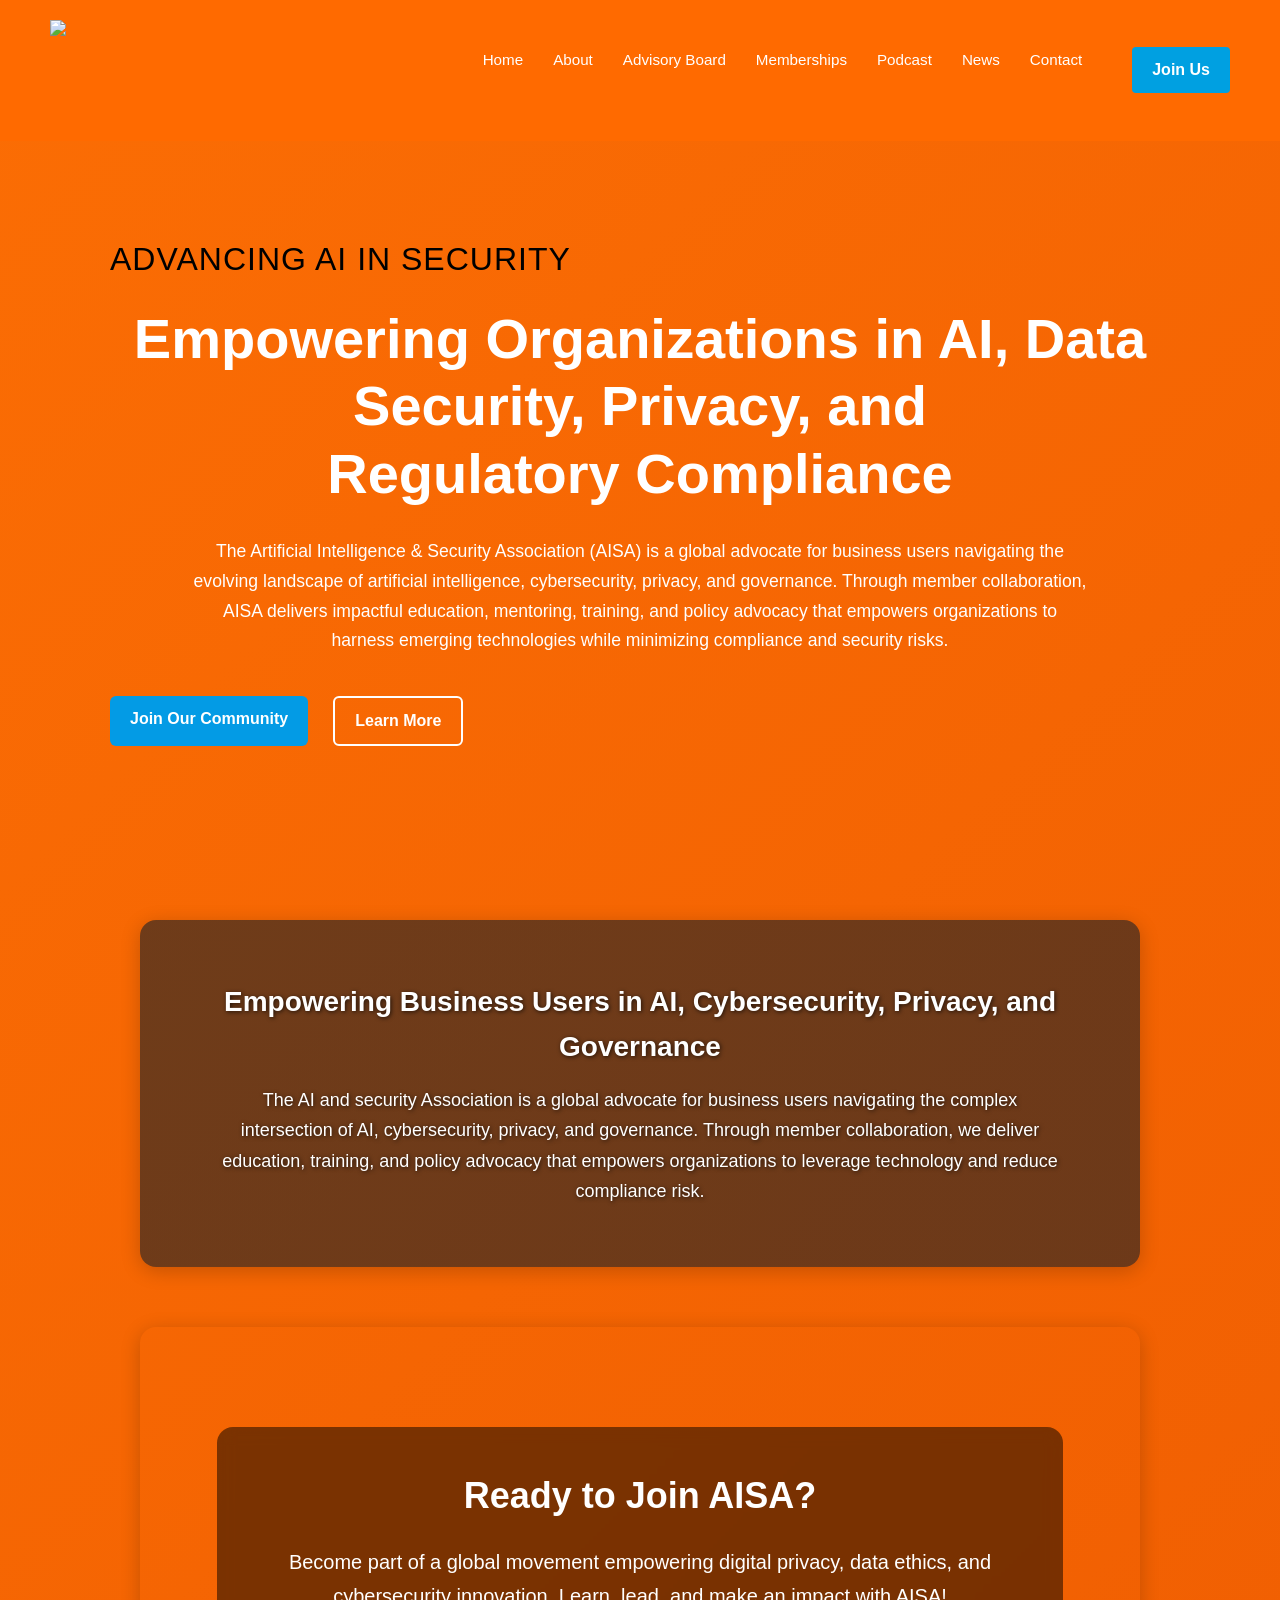
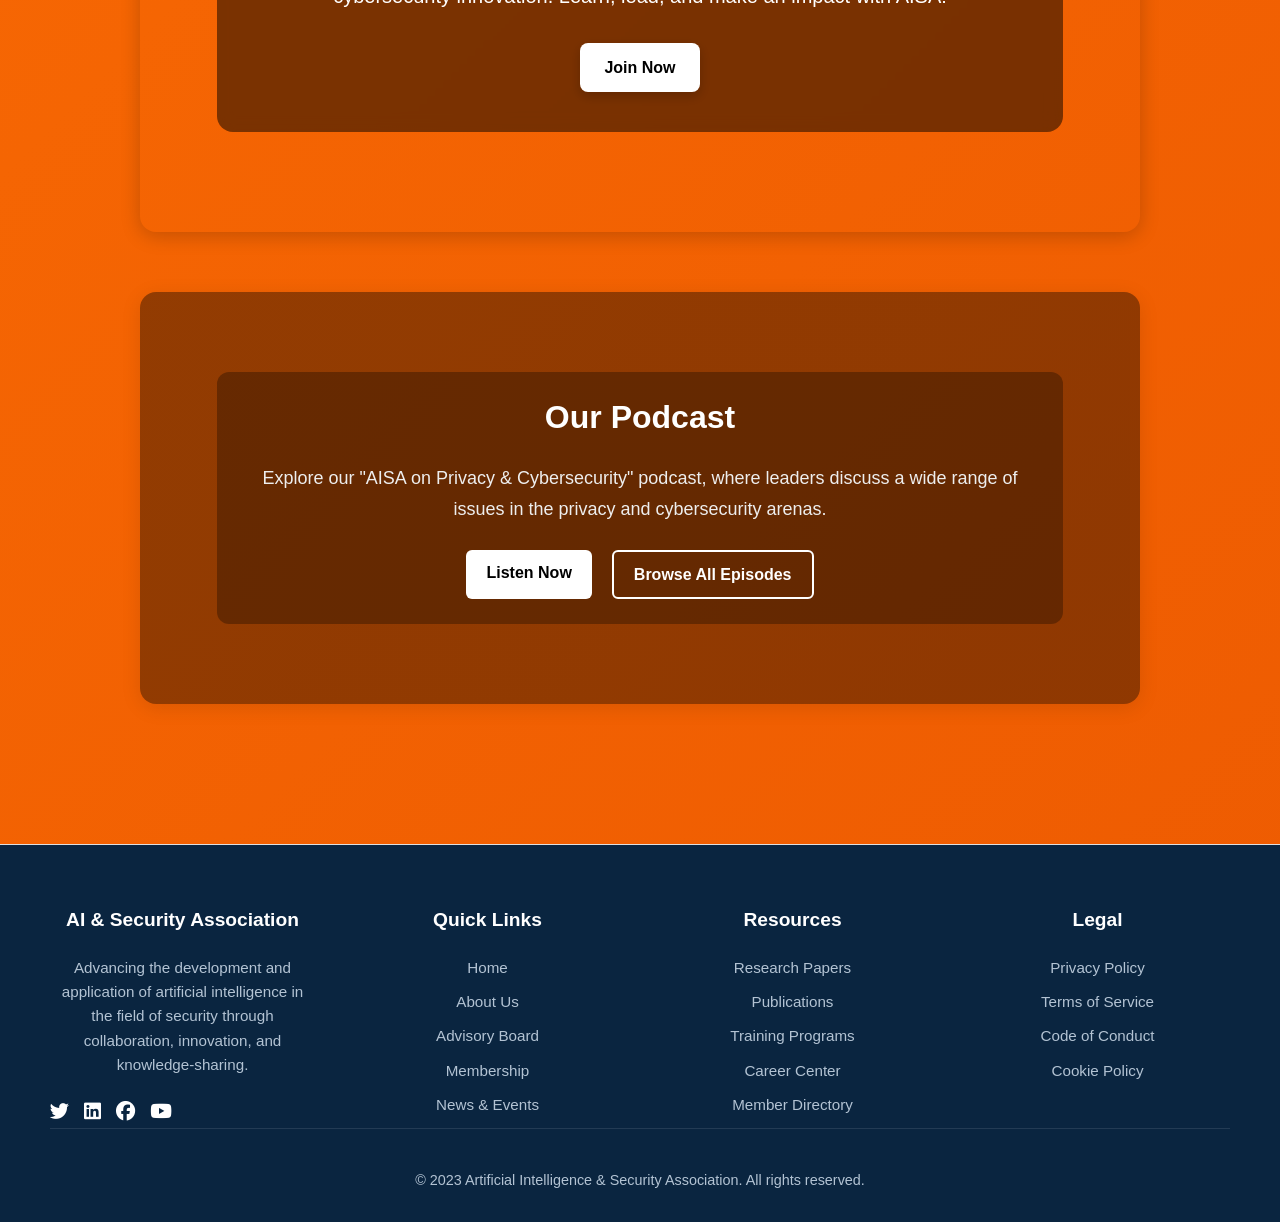
==== index.html @ b7c4f2fa "Update index.html" ====
<!DOCTYPE html>
<html lang="en">
<head>
    <meta charset="UTF-8">
    <meta name="viewport" content="width=device-width, initial-scale=1.0">
    <title>Artificial Intelligence & Security Association</title>
    <link rel="stylesheet" href="https://cdnjs.cloudflare.com/ajax/libs/font-awesome/6.4.0/css/all.min.css">
    <link href="https://fonts.googleapis.com/css2?family=Inter:wght@300;400;500;600;700&display=swap" rel="stylesheet">
    <style>
        :root {
            --primary: #0a192f;
            --secondary: #172a45;
            --accent: #00a0e1;
            --accent-dark: #0077b6;
            --text: #ffffff;
            --text-secondary: #b3c3d3;
            --light-bg: #f8f9fa;
            --dark-blue: #0a2540;
        }
        
        * {
            margin: 0;
            padding: 0;
            box-sizing: border-box;
        }
        
        body {
            font-family: 'Inter', sans-serif;
            background-color: var(--primary);
            color: var(--text);
            line-height: 1.6;
            overflow-x: hidden;
        }
        
        .tech-bg {
            position: fixed;
            top: 0;
            left: 0;
            width: 100%;
            height: 100%;
            z-index: -1;
            opacity: 0.05;
            background: 
                radial-gradient(circle at 20% 30%, rgba(0, 160, 225, 0.1) 0%, transparent 20%),
                radial-gradient(circle at 80% 70%, rgba(0, 160, 225, 0.1) 0%, transparent 20%),
                linear-gradient(to bottom, var(--primary), var(--dark-blue));
        }
        
        .particles {
            position: fixed;
            top: 0;
            left: 0;
            width: 100%;
            height: 100%;
            z-index: -1;
        }
        
        .particle {
            position: absolute;
            background-color: var(--accent);
            border-radius: 50%;
            opacity: 0.2;
            animation: float 15s infinite linear;
        }
        
        @keyframes float {
            0% { transform: translateY(0) translateX(0); }
            25% { transform: translateY(-50px) translateX(20px); }
            50% { transform: translateY(0) translateX(40px); }
            75% { transform: translateY(50px) translateX(20px); }
            100% { transform: translateY(0) translateX(0); }
        }
        
        header {
    display: flex;
    justify-content: space-between;
    align-items: center;
    padding: 20px 50px;
    background-color: rgba(255, 107, 0, 0.95); /* Orange with slight transparency */
    position: fixed;
    width: 100%;
    z-index: 100;
    backdrop-filter: blur(5px);
    border-bottom: 1px solid rgba(255, 107, 0, 0.8); /* matching orange border */
}
        
        .logo {
            display: flex;
            align-items: center;
        }
        
        .logo i {
            color: var(--accent);
            font-size: 2rem;
            margin-right: 15px;
        }
        
        .logo h1 {
            font-size: 1.5rem;
            font-weight: 700;
            color: var(--text);
        }
        
        .logo span {
            color: var(--accent);
        }
        
        nav ul {
            display: flex;
            list-style: none;
        }
        
        nav ul li {
            margin-left: 30px;
        }
        
        nav ul li a {
            color: var(--text);
            text-decoration: none;
            font-weight: 500;
            font-size: 0.95rem;
            transition: color 0.3s;
            position: relative;
        }
        
        nav ul li a:hover {
            color: var(--accent);
        }
        
        nav ul li a::after {
            content: '';
            position: absolute;
            width: 0;
            height: 2px;
            bottom: -5px;
            left: 0;
            background-color: var(--accent);
            transition: width 0.3s;
        }
        
        nav ul li a:hover::after {
            width: 100%;
        }
        
        .mobile-menu-btn {
            display: none;
            background: none;
            border: none;
            color: var(--accent);
            font-size: 1.5rem;
            cursor: pointer;
        }
        
        .page {
            min-height: 100vh;
            padding: 120px 50px 80px;
            display: none;
            animation: fadeIn 0.5s forwards;
        }
        
        @keyframes fadeIn {
            from { opacity: 0; transform: translateY(20px); }
            to { opacity: 1; transform: translateY(0); }
        }
        
        .page.active {
            display: block;
        }
        
        .hero {
            display: flex;
            flex-direction: column;
            justify-content: center;
            align-items: flex-start;
            height: calc(100vh - 120px);
            padding: 0 50px;
            max-width: 1200px;
            margin: 0 auto;
        }
        
        .hero h2 {
            font-size: 1.2rem;
            color: var(--accent);
            margin-bottom: 20px;
            font-weight: 500;
            letter-spacing: 1px;
        }
        
        .hero h1 {
            font-size: 3.5rem;
            font-weight: 700;
            margin-bottom: 30px;
            line-height: 1.2;
        }
        
        .hero p {
            font-size: 1.2rem;
            max-width: 700px;
            margin-bottom: 40px;
            color: var(--text-secondary);
        }
        
        .btn {
            display: inline-block;
            padding: 15px 30px;
            background: var(--accent);
            color: white;
            border: none;
            border-radius: 4px;
            text-decoration: none;
            font-weight: 600;
            transition: all 0.3s;
            cursor: pointer;
            font-size: 1rem;
        }
        
        .btn:hover {
            background: var(--accent-dark);
            transform: translateY(-3px);
            box-shadow: 0 10px 20px rgba(0, 160, 225, 0.2);
        }
        
        .btn-outline {
            background: transparent;
            border: 2px solid var(--accent);
            color: var(--accent);
            margin-left: 15px;
        }
        
        .btn-outline:hover {
            background: rgba(0, 160, 225, 0.1);
            color: var(--accent);
        }
        
        .section-title {
            font-size: 2.5rem;
            margin-bottom: 50px;
            position: relative;
            display: inline-block;
            font-weight: 700;
        }
        
        .section-title::after {
            content: '';
            position: absolute;
            width: 50px;
            height: 4px;
            bottom: -15px;
            left: 0;
            background: var(--accent);
        }
        
        .section-subtitle {
            font-size: 1.2rem;
            color: var(--text-secondary);
            margin-bottom: 40px;
            max-width: 700px;
        }
        
        .about-content {
            display: flex;
            gap: 50px;
            align-items: center;
            max-width: 1200px;
            margin: 0 auto;
        }
        
        .about-text {
            flex: 1;
        }
        
        .about-text h3 {
            font-size: 1.5rem;
            margin-bottom: 20px;
            color: var(--accent);
            font-weight: 600;
        }
        
        .about-text p {
            margin-bottom: 20px;
            color: var(--text-secondary);
        }
        
        .about-image {
            flex: 1;
            position: relative;
        }
        
        .about-image img {
            width: 100%;
            border-radius: 8px;
            box-shadow: 0 20px 30px rgba(0, 0, 0, 0.3);
            transition: transform 0.5s;
        }
        
        .about-image:hover img {
            transform: scale(1.02);
        }
        
        .objectives {
            margin-top: 50px;
        }
        
        .objectives h3 {
            font-size: 1.5rem;
            margin-bottom: 20px;
            color: var(--accent);
            font-weight: 600;
        }
        
        .objectives ul {
            list-style: none;
        }
        
        .objectives ul li {
            margin-bottom: 15px;
            position: relative;
            padding-left: 30px;
            color: var(--text-secondary);
        }
        
        .objectives ul li::before {
            content: '✓';
            position: absolute;
            left: 0;
            color: var(--accent);
            font-weight: bold;
        }
        
        .board-members {
            display: grid;
            grid-template-columns: repeat(auto-fill, minmax(300px, 1fr));
            gap: 30px;
            margin-top: 50px;
            max-width: 1200px;
            margin: 0 auto;
        }
        
        .member-card {
            background: var(--secondary);
            border-radius: 8px;
            padding: 30px;
            transition: transform 0.3s, box-shadow 0.3s;
            border: 1px solid rgba(0, 160, 225, 0.1);
        }
        
        .member-card:hover {
            transform: translateY(-10px);
            box-shadow: 0 20px 30px rgba(0, 0, 0, 0.3);
            border-color: var(--accent);
        }
        
        .member-card h3 {
            font-size: 1.3rem;
            margin-bottom: 10px;
            color: var(--accent);
        }
        
        .member-card .position {
            color: var(--accent);
            font-weight: 500;
            margin-bottom: 15px;
            font-size: 0.9rem;
        }
        
        .member-card p {
            color: var(--text-secondary);
            margin-bottom: 15px;
            font-size: 0.95rem;
        }
        
        .membership-options {
            display: grid;
            grid-template-columns: repeat(auto-fill, minmax(300px, 1fr));
            gap: 30px;
            margin-top: 50px;
            max-width: 1200px;
            margin: 0 auto;
        }
        
        .membership-card {
            background: var(--secondary);
            border-radius: 8px;
            padding: 40px 30px;
            transition: transform 0.3s, box-shadow 0.3s;
            border: 1px solid rgba(0, 160, 225, 0.1);
            position: relative;
            overflow: hidden;
        }
        
        .membership-card.featured {
            border: 2px solid var(--accent);
        }
        
        .membership-card.featured::before {
            content: 'Popular';
            position: absolute;
            top: 15px;
            right: -30px;
            background: var(--accent);
            color: white;
            padding: 5px 30px;
            transform: rotate(45deg);
            font-size: 0.8rem;
            font-weight: 600;
        }
        
        .membership-card h3 {
            font-size: 1.5rem;
            margin-bottom: 20px;
            color: var(--accent);
        }
        
        .membership-card .price {
            font-size: 2rem;
            font-weight: 700;
            margin-bottom: 20px;
            color: var(--text);
        }
        
        .membership-card .price span {
            font-size: 1rem;
            color: var(--text-secondary);
            font-weight: 400;
        }
        
        .membership-card ul {
            list-style: none;
            margin-bottom: 30px;
        }
        
        .membership-card ul li {
            margin-bottom: 10px;
            position: relative;
            padding-left: 25px;
            color: var(--text-secondary);
        }
        
        .membership-card ul li::before {
            content: '✓';
            position: absolute;
            left: 0;
            color: var(--accent);
            font-weight: bold;
        }
        
        .news-grid {
            display: grid;
            grid-template-columns: repeat(auto-fill, minmax(350px, 1fr));
            gap: 30px;
            margin-top: 50px;
            max-width: 1200px;
            margin: 0 auto;
        }
        
        .news-card {
            background: var(--secondary);
            border-radius: 8px;
            overflow: hidden;
            transition: transform 0.3s, box-shadow 0.3s;
        }
        
        .news-card:hover {
            transform: translateY(-10px);
            box-shadow: 0 20px 30px rgba(0, 0, 0, 0.3);
        }
        
        .news-image {
            height: 200px;
            overflow: hidden;
        }
        
        .news-image img {
            width: 100%;
            height: 100%;
            object-fit: cover;
            transition: transform 0.5s;
        }
        
        .news-card:hover .news-image img {
            transform: scale(1.1);
        }
        
        .news-content {
            padding: 25px;
        }
        
        .news-content h3 {
            font-size: 1.3rem;
            margin-bottom: 10px;
            color: var(--accent);
        }
        
        .news-content p {
            color: var(--text-secondary);
            margin-bottom: 15px;
            line-height: 1.6;
            font-size: 0.95rem;
        }
        
        .news-date {
            font-size: 0.8rem;
            color: var(--accent);
            font-weight: 500;
        }
        
        .contact-container {
            display: flex;
            gap: 50px;
            margin-top: 50px;
            max-width: 1200px;
            margin: 0 auto;
        }
        
        .contact-info {
            flex: 1;
        }
        
        .contact-info h3 {
            font-size: 1.5rem;
            margin-bottom: 20px;
            color: var(--accent);
        }
        
        .contact-info p {
            margin-bottom: 25px;
            color: var(--text-secondary);
        }
        
        .contact-detail {
            display: flex;
            align-items: flex-start;
            margin-bottom: 20px;
        }
        
        .contact-detail i {
            color: var(--accent);
            margin-right: 15px;
            font-size: 1.2rem;
            margin-top: 3px;
        }
        
        .contact-detail div h4 {
            font-size: 1rem;
            margin-bottom: 5px;
        }
        
        .contact-detail div p {
            margin-bottom: 0;
            color: var(--text-secondary);
        }
        
        .contact-form {
            flex: 1;
            background: var(--secondary);
            padding: 40px;
            border-radius: 8px;
        }
        
        .form-group {
            margin-bottom: 20px;
        }
        
        .form-group label {
            display: block;
            margin-bottom: 8px;
            color: var(--text);
            font-weight: 500;
        }
        
        .form-group input,
        .form-group textarea {
            width: 100%;
            padding: 12px 15px;
            background: rgba(255, 255, 255, 0.05);
            border: 1px solid rgba(255, 255, 255, 0.1);
            border-radius: 4px;
            color: var(--text);
            font-family: 'Inter', sans-serif;
            transition: border-color 0.3s;
        }
        
        .form-group input:focus,
        .form-group textarea:focus {
            outline: none;
            border-color: var(--accent);
        }
        
        .form-group textarea {
            height: 150px;
            resize: vertical;
        }
      :root {
  /* Core Colors */
  --primary-color: #0057b7; /* ADCG Blue */
  --secondary-color: #ffffff;
  --accent-color: #1e2d40; /* Deep Navy */
  --light-gray: #f3f4f6;
  --text-dark: #1a1a1a;
  --text-medium: #3d3d3d;
  --text-light: #7a7a7a;
  --border-color: #e0e0e0;
  --light-orange: #ffe8d6; /* Darker light orange (#ffe8d6) */
}

body {
  font-family: 'Segoe UI', Tahoma, Geneva, Verdana, sans-serif;
  margin: 0;
  background-color: var(--light-orange);
  color: var(--text-dark);
  line-height: 1.6;
}

section.page {
  padding: 80px 60px;
  background-color: var(--light-orange);
  border-bottom: 1px solid var(--border-color);
}

.section-title {
  font-size: 2.2rem;
  font-weight: 600;
  border-left: 6px solid var(--primary-color);
  padding-left: 15px;
  margin-bottom: 40px;
  color: var(--accent-color);
}

/* Hero Section */
#home {
  background: linear-gradient(-45deg, #e65100, #fb6d04, #e65100, #fb6d04);
  background-size: 500% 500%;
  animation: gradientShiftMixed 16s ease infinite;
  color: #fff;  /* white text for contrast */
  padding: 100px 60px;
  position: relative;
  overflow: hidden;
  text-align: center;
}

@keyframes gradientShiftMixed {
  0% {
    background-position: 0% 50%;
  }
  50% {
    background-position: 100% 50%;
  }
  100% {
    background-position: 0% 50%;
  }
}

#home .section-title {
  font-size: 2.8rem;
  font-weight: 700;
  color: #fff;
  margin-bottom: 25px;
}

#home p {
  max-width: 850px;
  margin: 0 auto 40px;
  font-size: 1.15rem;
  color: #fff;
  line-height: 1.7;
}

#home {
  position: relative;
  padding: 100px 60px;
  text-align: center;
  color: #fff;
  overflow: hidden;
  z-index: 1;
}

#home::before {
  content: "";
  position: absolute;
  top: 0;
  left: 0;
  right: 0;
  bottom: 0;
  background: url('https://i.ibb.co/BHG5Fwvc/images-3.jpg') center center / cover no-repeat;
  filter: blur(12px) brightness(0.6);
  opacity: 0.8;
  z-index: -1;
}
/* About Section */
#about {
  background: linear-gradient(-45deg, var(--light-orange), #ffffff, #ffd1a8, #ffffff);
  background-size: 400% 400%;
  animation: gradientShift 12s ease infinite;
  padding: 80px 60px;
  color: #333;
}

@keyframes gradientShift {
  0% {
    background-position: 0% 50%;
  }
  50% {
    background-position: 100% 50%;
  }
  100% {
    background-position: 0% 50%;
  }
}

#about .section-title {
  font-size: 2.2rem;
  font-weight: 600;
  border-left: 6px solid #fb8c00;
  padding-left: 15px;
  margin-bottom: 40px;
  color: #e65100;
}

#about p {
  max-width: 900px;
  margin: 0 auto;
  font-size: 1.1rem;
  color: #444;
  line-height: 1.8;
  text-align: justify;
}

/* Leadership / Board */
#board {
  background: linear-gradient(to bottom, var(--light-orange), #ffffff);
  padding: 80px 60px;
  color: #e65100;
  position: relative;
}

#board .section-title {
  font-size: 2.5rem;
  font-weight: bold;
  color: #e65100;
  text-align: center;
  margin-bottom: 40px;
}

#board .section-title::after {
  content: '';
  display: block;
  margin: 12px auto 0;
  width: 60px;
  height: 4px;
  background-color: #e65100;
  border-radius: 2px;
}

#board .member-card {
  background: #ffffff;
  border-top: 5px solid #e65100;
  box-shadow: 0 6px 15px rgba(0, 0, 0, 0.06);
  padding: 20px;
  margin-bottom: 30px;
  border-radius: 8px;
  transition: all 0.3s ease;
  text-align: center;
}

#board .member-card:hover {
  transform: translateY(-5px);
  box-shadow: 0 12px 25px rgba(0, 0, 0, 0.08);
}

#board .member-card h3 {
  color: #e65100;
  font-size: 1.2rem;
  margin-top: 15px;
}

#board .member-card p {
  color: #4d4d4d;
  font-size: 0.95rem;
}

#membership {
  background: linear-gradient(to right, var(--light-orange), #e3f2fd);
  padding: 80px 60px;
  color: #002856;
}

#membership .section-title {
  font-size: 2.5rem;
  font-weight: 700;
  color: #e65100;
  text-align: center;
  margin-bottom: 40px;
}

#membership .section-title::after {
  content: '';
  display: block;
  margin: 12px auto 0;
  width: 60px;
  height: 4px;
  background-color: #0066cc;
  border-radius: 2px;
}

#membership .membership-card {
  background: #ffffff;
  border: 1px solid #e0e0e0;
  border-top: 4px solid #0066cc;
  box-shadow: 0 5px 15px rgba(0, 0, 0, 0.05);
  padding: 25px;
  border-radius: 8px;
  transition: all 0.3s ease;
  text-align: center;
  margin-bottom: 30px;
}

#membership .membership-card.featured {
  border-top: 4px solid #e65100;
}

#membership .membership-card:hover {
  transform: translateY(-5px);
  box-shadow: 0 12px 25px rgba(0, 0, 0, 0.08);
}

#membership .membership-card h4 {
  color: #002856;
  font-size: 1.2rem;
  margin-bottom: 10px;
}

#membership .membership-card p {
  color: #4d4d4d;
  font-size: 0.95rem;
}

/* News Section */
#news {
  background: linear-gradient(to bottom, var(--light-orange), #ffffff);
  padding: 80px 60px;
  color: #e65100;
  border-top: 1px solid #ffd1a8;
  border-bottom: 1px solid #ffd1a8;
}

#news .section-title {
  font-size: 2.5rem;
  font-weight: bold;
  color: #e65100;
  text-align: center;
  margin-bottom: 40px;
}

#news .section-title::after {
  content: '';
  display: block;
  margin: 12px auto 0;
  width: 60px;
  height: 4px;
  background-color: #e65100;
  border-radius: 2px;
}

#news .news-card {
  background: #ffffff;
  border-left: 4px solid #e65100;
  box-shadow: 0 4px 12px rgba(0, 0, 0, 0.06);
  padding: 20px 25px;
  border-radius: 6px;
  margin-bottom: 25px;
  transition: transform 0.2s ease, box-shadow 0.2s ease;
}

#news .news-card:hover {
  transform: translateY(-4px);
  box-shadow: 0 8px 20px rgba(0, 0, 0, 0.08);
}

#news .news-card h4 {
  color: #e65100;
  font-size: 1.2rem;
  margin-bottom: 8px;
}

#news .news-card p {
  color: #4d4d4d;
  font-size: 0.95rem;
  line-height: 1.6;
}

/* Contact */
#contact {
  background-color: var(--light-orange); /* changed from var(--accent-color) */
  color: var(--text-dark); /* change text color for better contrast on light background */
}

#contact .contact-form {
  background: rgba(255, 255, 255, 0.8); /* increase opacity for better contrast on light bg */
  padding: 25px;
  border-radius: 6px;
  max-width: 700px;
  margin: 0 auto;
}

#contact input,
#contact textarea {
  width: 100%;
  padding: 12px;
  margin-bottom: 15px;
  background: #ffffff;
  border: 1px solid var(--border-color);
  border-radius: 4px;
  color: var(--text-dark);
}

#contact button {
  background: var(--primary-color);
  color: white;
  border: none;
  padding: 14px 24px;
  border-radius: 4px;
  cursor: pointer;
}

#contact button:hover {
  background: #0042a0;
}
#contact,
#contact h2,
#contact h3,
#contact h4,
#contact p,
#contact label,
#contact input,
#contact textarea,
#contact .social-links a {
  color: black;
}

/* Footer */
footer {
  background: #1a1a1a;
  color: white;
  text-align: center;
  padding: 30px 0;
  font-size: 0.9rem;
}

/* Responsive */
@media (max-width: 768px) {
  section.page {
    padding: 60px 20px;
  }

  .section-title {
    font-size: 1.8rem;
  }

  #home h1 {
    font-size: 2.2rem;
  }

  #home p {
    font-size: 1rem;
  }
}
/* General Section Styling */
#home .intro-content,
#home .podcast-content,
#home .affiliates-content {
  background-color: #fff3e0; /* Light orange background */
  padding: 60px 40px;
  margin-top: 40px;
  text-align: center;
  border-radius: 20px;
}

/* Headings */
#home h2 {
  font-size: 2rem;
  color: #e65100;
  margin-bottom: 20px;
}

/* Paragraphs */
#home p {
  font-size: 1.1rem;
  max-width: 900px;
  margin: 0 auto 20px;
  line-height: 1.7;
  color: #444;
}

/* Button Group */
#home .btn-group {
  display: flex;
  flex-wrap: wrap;
  justify-content: center;
  gap: 10px;
  margin-top: 20px;
}

/* Buttons */
#home .btn,
#home .btn-outline {
  padding: 10px 20px;
  font-size: 1rem;
  border-radius: 6px;
  text-decoration: none;
  transition: background-color 0.3s ease;
}

/* Primary Button */
#home .btn {
  background-color: #039be5; /* Blue button */
  color: #fff;
  border: none;
}

#home .btn:hover {
  background-color: #0288d1;
}

/* Outline Button */
#home .btn-outline {
  background-color: transparent;
  color: #e65100;
  border: 2px solid #e65100;
}

#home .btn-outline:hover {
  background-color: #e65100;
  color: #fff;
}

/* Affiliates Logos */
#home .affiliates-logos {
  display: flex;
  flex-wrap: wrap;
  justify-content: center;
  align-items: center;
  gap: 20px;
  margin-top: 30px;
}

#home .affiliates-logos img {
  max-height: 60px;
  object-fit: contain;
}




   /* Add this style section to ensure all text is black */
    body,   li, label, input, textarea, .section-title, .section-subtitle, .about-text, .objectives, .member-card, .position, .membership-card, .price, .news-date, .news-content, .contact-detail {
        color: #000000 !important;
    }

        
        footer {
            background: var(--dark-blue);
            padding: 60px 50px 30px;
        }
        
        .footer-content {
            display: flex;
            justify-content: space-between;
            max-width: 1200px;
            margin: 0 auto;
        }
        
        .footer-column {
            flex: 1;
            margin-right: 40px;
        }
        
        .footer-column:last-child {
            margin-right: 0;
        }
        
        .footer-column h3 {
            font-size: 1.2rem;
            margin-bottom: 20px;
            color: var(--text);
        }
        
        .footer-column p {
            color: var(--text-secondary);
            margin-bottom: 20px;
            font-size: 0.95rem;
        }
        
        .footer-links {
            list-style: none;
        }
        
        .footer-links li {
            margin-bottom: 10px;
        }
        
        .footer-links a {
            color: var(--text-secondary);
            text-decoration: none;
            transition: color 0.3s;
            font-size: 0.95rem;
        }
        
        .footer-links a:hover {
            color: var(--accent);
        }
        
        .social-links {
            display: flex;
            gap: 15px;
            margin-top: 20px;
        }
        
        .social-links a {
            color: var(--text);
            font-size: 1.2rem;
            transition: color 0.3s;
        }
        
        .social-links a:hover {
            color: var(--accent);
        }
        
        .copyright {
            text-align: center;
            padding-top: 40px;
            margin-top: 40px;
            border-top: 1px solid rgba(255, 255, 255, 0.1);
            color: var(--text-secondary);
            font-size: 0.9rem;
            max-width: 1200px;
            margin: 0 auto;
        }
        
        @media (max-width: 1024px) {
            .hero h1 {
                font-size: 3rem;
            }
            
            .about-content {
                flex-direction: column;
            }
            
            .contact-container {
                flex-direction: column;
            }
            
            .footer-content {
                flex-wrap: wrap;
            }
            
            .footer-column {
                flex: 0 0 48%;
                margin-right: 0;
                margin-bottom: 30px;
            }
        }
        
        @media (max-width: 768px) {
            header {
                padding: 15px 20px;
            }
            
            nav {
                position: fixed;
                top: 70px;
                left: 0;
                width: 100%;
                background: var(--primary);
                padding: 20px;
                transform: translateY(-150%);
                transition: transform 0.3s;
                border-bottom: 1px solid rgba(0, 160, 225, 0.2);
            }
            
            nav.active {
                transform: translateY(0);
            }
            
            nav ul {
                flex-direction: column;
            }
            
            nav ul li {
                margin: 15px 0;
            }
            
            .mobile-menu-btn {
                display: block;
            }
            
            .hero {
                padding: 0 20px;
                height: auto;
                padding-top: 40px;
                padding-bottom: 80px;
            }
            
            .hero h1 {
                font-size: 2.2rem;
            }
            
            .hero p {
                font-size: 1rem;
            }
            
            .btn-group {
                display: flex;
                flex-direction: column;
                width: 100%;
            }
            
            .btn {
                width: 100%;
                text-align: center;
                margin-bottom: 15px;
            }
            
            .btn-outline {
                margin-left: 0;
            }
            
            .page {
                padding: 100px 20px 60px;
            }
            
            .section-title {
                font-size: 2rem;
            }
            
            .news-grid,
            .membership-options,
            .board-members {
                grid-template-columns: 1fr;
            }
            
            .footer-column {
                flex: 0 0 100%;
            }
        }
    </style>
</head>
<body>
    <div class="tech-bg"></div>
    <div class="particles" id="particles"></div>
    
    <header>
       <div class="logo">
  <img src="https://i.ibb.co/KzqZTV0t/Whats-App-Image-2025-05-24-at-00-00-49-bc4fb288-removebg-preview.png" style="height: 100px; margin-right: 10px;">
  
</div>


<button class="mobile-menu-btn" id="menuBtn">
    <i class="fas fa-bars"></i>
</button>
<nav id="mainNav">
            <ul>
               <li><a href="#" class="nav-link" data-page="home">Home</a></li>
<li><a href="#" class="nav-link" data-page="about">About</a></li>
<li><a href="#" class="nav-link" data-page="board">Advisory Board</a></li>
<li><a href="#" class="nav-link" data-page="membership">Memberships</a></li>
<li><a href="#" class="nav-link" data-page="podcast">Podcast</a></li>
<li><a href="#" class="nav-link" data-page="news">News</a></li>
<li><a href="#" class="nav-link" data-page="contact">Contact</a></li>
<li><a href="#" class="btn" style="padding: 10px 20px; margin-left: 20px;">Join Us</a></li>

            </ul>
        </nav>
    </header>
    
    <main>
 <section class="page active" id="home">
    <!-- HERO SECTION -->
    <div class="hero">
       <h2 style="color: black;">ADVANCING AI IN SECURITY</h2>

        <h1>Empowering Organizations in AI, Data Security, Privacy, and Regulatory Compliance</h1>
        <p style="color: white;">
  The Artificial Intelligence & Security Association (AISA) is a global advocate for business users navigating the evolving landscape of artificial intelligence, cybersecurity, privacy, and governance. Through member collaboration, AISA delivers impactful education, mentoring, training, and policy advocacy that empowers organizations to harness emerging technologies while minimizing compliance and security risks.
</p>


        <div class="btn-group">
            <a href="#" class="btn nav-link" data-page="membership">Join Our Community</a>
            <a href="#" class="btn btn-outline nav-link" data-page="about" style="color: white; border-color: white;">Learn More</a>

        </div>
    </div>

   <div class="intro-content" style="
    background: linear-gradient(rgba(20, 30, 40, 0.6), rgba(20, 30, 40, 0.6)),
                url('https://i.ibb.co/5X8BRf8T/Gemini-Generated-Image-hw2kcshw2kcshw2k.png');
    background-size: cover;
    background-position: center;
    background-repeat: no-repeat;
    padding: 60px 30px;
    border-radius: 16px;
    color: #ffffff;
    max-width: 1000px;
    margin: 40px auto;
    box-shadow: 0 4px 20px rgba(0,0,0,0.2);
    text-align: center;
">
    <h2 style="
        font-size: 28px; 
        font-weight: 700; 
        margin-bottom: 15px; 
        color: #ffffff;
        text-shadow: 1px 1px 4px rgba(0,0,0,0.7);
    ">
        Empowering Business Users in AI, Cybersecurity, Privacy, and Governance
    </h2>
    <p style="
        font-size: 18px; 
        font-weight: 400; 
        max-width: 90%; 
        margin: 0 auto; 
        color: #ffffff;
        text-shadow: 1px 1px 4px rgba(0,0,0,0.7);
    ">
        The AI and security Association is a global advocate for business users navigating the complex intersection of AI, cybersecurity, privacy, and governance. Through member collaboration, we deliver education, training, and policy advocacy that empowers organizations to leverage technology and reduce compliance risk.
    </p>
</div>
   
   <!-- READY TO JOIN AISA -->
<div class="join-aisa-section" style="
    background: url('https://i.ibb.co/rGLMtHW7/images-4.jpg') no-repeat center center / cover;
    padding: 100px 30px;
    text-align: center;
    position: relative;
    margin: 60px auto;
    border-radius: 16px;
    max-width: 1000px;
    overflow: hidden;
    box-shadow: 0 4px 20px rgba(0, 0, 0, 0.2);
">
  <div style="
      backdrop-filter: blur(8px);
      background-color: rgba(0, 0, 0, 0.5);
      padding: 40px 20px;
      border-radius: 16px;
      color: #fff;
      max-width: 90%;
      margin: auto;
  ">
   <h2 style="font-size: 36px; margin-bottom: 20px; color: #ffffff;">Ready to Join AISA?</h2>

    <p style="font-size: 20px; font-weight: 300; margin-bottom: 30px; color: #ffffff;">
  Become part of a global movement empowering digital privacy, data ethics, and cybersecurity innovation.
  Learn, lead, and make an impact with AISA!
</p>

    <a href="#join" class="btn" style="
        background-color: #ffffff;
        color: #000;
        padding: 12px 24px;
        border-radius: 8px;
        text-decoration: none;
        font-weight: bold;
        font-size: 16px;
        box-shadow: 0 4px 12px rgba(0,0,0,0.2);
        transition: all 0.3s ease;
    " onmouseover="this.style.backgroundColor='#f1f1f1'" onmouseout="this.style.backgroundColor='#ffffff'">
      Join Now
    </a>
  </div>
</div>




    <!-- PODCAST HIGHLIGHT -->
  <div class="podcast-section" style="
    background: linear-gradient(rgba(0, 0, 0, 0.4), rgba(0, 0, 0, 0.4)), 
                url('https://i.ibb.co/7d2Jjbbk/download-7.jpg');
    background-size: cover;
    background-position: center;
    background-repeat: no-repeat;
    padding: 80px 30px;
    text-align: center;
    border-radius: 16px;
    margin: 40px auto;
    max-width: 1000px;
    color: #fff;
    box-shadow: 0 4px 20px rgba(0,0,0,0.1);
">
  <div style="
      background-color: rgba(0, 0, 0, 0.3); 
      padding: 20px; 
      border-radius: 12px;
      display: inline-block;
      max-width: 90%;
  ">
    <h2 style="color: #fff; font-size: 32px;">Our Podcast</h2>
    <p style="color: #eee; font-size: 18px; font-weight: 400;">
      Explore our "AISA on Privacy & Cybersecurity" podcast, where leaders discuss a wide range of issues in the privacy and cybersecurity arenas.
    </p>
    <div class="btn-group" style="margin-top: 20px;">
      <a href="https://adcg-on-privacy-and-cybersecurity.simplecast.com/" class="btn" style="
          background-color: #ffffff;
          color: #000;
          padding: 10px 20px;
          margin: 5px;
          border-radius: 6px;
          text-decoration: none;
          font-weight: bold;
      " target="_blank">Listen Now</a>
      <a href="https://adcg-on-privacy-and-cybersecurity.simplecast.com/" class="btn btn-outline" style="
          border: 2px solid #ffffff;
          color: #fff;
          padding: 10px 20px;
          margin: 5px;
          border-radius: 6px;
          text-decoration: none;
          font-weight: bold;
      " target="_blank">Browse All Episodes</a>
    </div>
  </div>
</div>

      </section>
      


<!-- Podcast Page Content (only shows when podcast nav is clicked) -->
<div id="podcast-content" class="page-section" data-page="podcast" style="display: none;">
  <!-- Podcast Hero -->
  <div class="podcast-hero" style="
    background: linear-gradient(135deg, #FF6B00 0%, #E65100 100%);
    padding: 80px 20px;
    text-align: center;
    color: white;
    border-radius: 16px;
    margin: 40px auto;
    max-width: 1000px;
  ">
    <h1 style="font-size: 42px; margin-bottom: 20px;">AI Security Podcast</h1>
    <p style="font-size: 20px; max-width: 700px; margin: 0 auto 30px;">
      Cutting-edge conversations about AI-powered security, privacy innovations, and cyber defense strategies
    </p>
    <a href="#" class="btn" style="
      background: white;
      color: #FF6B00;
      padding: 12px 30px;
      border-radius: 8px;
      font-weight: bold;
      text-decoration: none;
      display: inline-block;
    ">Listen to Latest Episode</a>
  </div>

  <!-- Podcast Episodes -->
  <div style="max-width: 1000px; margin: 40px auto;">
    <h2 style="font-size: 32px; text-align: center; margin-bottom: 30px;">Featured Episodes</h2>
    
    <div style="display: grid; grid-template-columns: repeat(auto-fill, minmax(300px, 1fr)); gap: 30px;">
      <!-- Episode 1 -->
      <div style="
        background: white;
        border-radius: 12px;
        overflow: hidden;
        box-shadow: 0 4px 15px rgba(0,0,0,0.1);
      ">
        <div style="
          height: 160px;
          background: linear-gradient(rgba(255,107,0,0.8), rgba(230,81,0,0.8)),
                      url('https://i.ibb.co/4RWHWNmW/download-39.jpg');
          background-size: cover;
          background-position: center;
        "></div>
        <div style="padding: 20px;">
          <h3 style="font-size: 20px; margin-bottom: 10px;">Securing AI Models Against Adversarial Attacks</h3>
          <p style="color: #666; margin-bottom: 15px;">With Dr. Sarah Chen, AI Security Researcher</p>
          <a href="#" style="
            color: #FF6B00;
            font-weight: bold;
            text-decoration: none;
          ">Listen Now →</a>
        </div>
      </div>
      
      <!-- Episode 2 -->
      <div style="
        background: white;
        border-radius: 12px;
        overflow: hidden;
        box-shadow: 0 4px 15px rgba(0,0,0,0.1);
      ">
        <div style="
          height: 160px;
          background: linear-gradient(rgba(255,107,0,0.8), rgba(230,81,0,0.8)),
                      url('https://i.ibb.co/4RWHWNmW/download-39.jpg');
          background-size: cover;
          background-position: center;
        "></div>
        <div style="padding: 20px;">
          <h3 style="font-size: 20px; margin-bottom: 10px;">Privacy-Preserving AI: The New Frontier</h3>
          <p style="color: #666; margin-bottom: 15px;">With Mark Johnson, CISO at TechGlobal</p>
          <a href="#" style="
            color: #FF6B00;
            font-weight: bold;
            text-decoration: none;
          ">Listen Now →</a>
        </div>
      </div>
      
      <!-- Episode 3 -->
      <div style="
        background: white;
        border-radius: 12px;
        overflow: hidden;
        box-shadow: 0 4px 15px rgba(0,0,0,0.1);
      ">
        <div style="
          height: 160px;
          background: linear-gradient(rgba(255,107,0,0.8), rgba(230,81,0,0.8)),
                      url('https://i.ibb.co/4RWHWNmW/download-39.jpg');
          background-size: cover;
          background-position: center;
        "></div>
        <div style="padding: 20px;">
          <h3 style="font-size: 20px; margin-bottom: 10px;">Regulatory Landscape for AI Security</h3>
          <p style="color: #666; margin-bottom: 15px;">With Elena Rodriguez, Policy Expert</p>
          <a href="#" style="
            color: #FF6B00;
            font-weight: bold;
            text-decoration: none;
          ">Listen Now →</a>
        </div>
      </div>
    </div>
  </div>

  <!-- Podcast CTA -->
  <div style="
    background: #f8f8f8;
    padding: 60px 20px;
    text-align: center;
    border-radius: 16px;
    margin: 60px auto;
    max-width: 1000px;
  ">
    <h2 style="font-size: 32px; margin-bottom: 20px;">Subscribe to Our Podcast</h2>
    <p style="font-size: 18px; max-width: 600px; margin: 0 auto 30px; color: #555;">
      Never miss an episode - get the latest AI security insights delivered to your favorite podcast app
    </p>
    <div style="display: flex; justify-content: center; gap: 20px; flex-wrap: wrap;">
      <a href="#"><img src="https://simplecast.com/_next/static/media/apple-podcasts.0cd9a83f.svg" alt="Apple Podcasts" style="height: 40px;"></a>
      <a href="#"><img src="https://simplecast.com/_next/static/media/spotify.0cba3767.svg" alt="Spotify" style="height: 40px;"></a>
      <a href="#"><img src="https://simplecast.com/_next/static/media/google-podcasts.6c0e3f7d.svg" alt="Google Podcasts" style="height: 40px;"></a>
    </div>
  </div>
</div>

<!-- Navigation Script -->
<script>
document.addEventListener('DOMContentLoaded', function() {
  // Show/hide sections based on active page
  function showPage(pageId) {
    // Hide all page sections
    document.querySelectorAll('.page-section').forEach(section => {
      section.style.display = 'none';
    });
    
    // Show the selected page
    const activeSection = document.querySelector(`.page-section[data-page="${pageId}"]`);
    if (activeSection) {
      activeSection.style.display = 'block';
    }
  }

  // Handle nav link clicks
  document.querySelectorAll('.nav-link').forEach(link => {
    link.addEventListener('click', function(e) {
      e.preventDefault();
      const pageId = this.getAttribute('data-page');
      showPage(pageId);
      history.pushState(null, null, `#${pageId}`);
    });
  });

  // Check initial URL hash
  const initialPage = window.location.hash.substring(1) || 'home';
  showPage(initialPage);
});
</script>

<!-- Podcast Page Content -->
<div id="podcast-content" class="page-section" data-page="podcast" style="display: none;">
  <section class="podcast-coming-soon" style="
    background: linear-gradient(135deg, rgba(255,107,0,0.9) 0%, rgba(230,81,0,0.9) 100%);
    padding: 100px 20px;
    text-align: center;
    border-radius: 16px;
    margin: 40px auto;
    max-width: 1000px;
    color: white;
    box-shadow: 0 8px 30px rgba(255,107,0,0.3);
    position: relative;
    overflow: hidden;
  ">
    <div style="
      position: relative;
      z-index: 2;
      padding: 40px;
    ">
      <div style="
        font-size: 80px;
        margin-bottom: 20px;
        animation: pulse 2s infinite;
      ">
        🎙️
      </div>
      <h1 style="
        font-size: 42px;
        font-weight: 800;
        margin-bottom: 20px;
        text-shadow: 0 2px 4px rgba(0,0,0,0.2);
      ">
        AI Security Podcasts
      </h1>
      <p style="
        font-size: 22px;
        max-width: 700px;
        margin: 0 auto 40px;
        line-height: 1.5;
        opacity: 0.9;
      ">
        We're brewing something extraordinary! Get ready for insightful conversations with industry leaders about AI, cybersecurity, and digital privacy.
      </p>
      <div style="
        background: rgba(255,255,255,0.2);
        backdrop-filter: blur(8px);
        display: inline-block;
        padding: 25px 40px;
        border-radius: 12px;
        border: 1px solid rgba(255,255,255,0.3);
      ">
        <h3 style="
          font-size: 24px;
          margin-bottom: 10px;
        ">
          Coming Soon
        </h3>
        <p style="
          font-size: 18px;
          margin-bottom: 0;
        ">
          Launching Summer 2024
        </p>
      </div>
    </div>
    
    <!-- Animated background elements -->
    <div style="
      position: absolute;
      top: -50px;
      right: -50px;
      width: 200px;
      height: 200px;
      background: rgba(255,255,255,0.1);
      border-radius: 50%;
    "></div>
    <div style="
      position: absolute;
      bottom: -80px;
      left: -80px;
      width: 250px;
      height: 250px;
      background: rgba(255,255,255,0.08);
      border-radius: 50%;
    "></div>
  </section>
</div>

  </section>
</div>

        
       <section class="page" id="about" style="padding: 60px 20px; background: #f9fafb; color: #222; font-family: 'Segoe UI', Tahoma, Geneva, Verdana, sans-serif;">
    <h2 class="section-title" style="text-align: center; font-size: 36px; font-weight: 700; margin-bottom: 10px; color: #0d47a1;">
        About Our Association
    </h2>
    <p class="section-subtitle" style="text-align: center; font-size: 18px; max-width: 700px; margin: 0 auto 40px auto; color: #555;">
        The Artificial Intelligence & Security Association is a non-profit organization founded to promote the development and application of AI in security.
    </p>
    
    <div class="about-content" style="display: flex; flex-wrap: wrap; align-items: center; justify-content: center; gap: 40px; max-width: 1100px; margin: 0 auto;">
        <div class="about-text" style="flex: 1 1 450px; min-width: 320px;">
            <p style="font-size: 18px; line-height: 1.6; margin-bottom: 30px; color: #333;">
                Our members come from diverse backgrounds including academia, industry, and government, united by a common interest in advancing AI applications for security challenges. We believe AI has the potential to revolutionize security practices while maintaining ethical standards.
            </p>
            
            <div class="objectives" style="margin-bottom: 30px; background: #e3f2fd; padding: 20px; border-radius: 12px; box-shadow: 0 2px 10px rgb(13 71 161 / 0.15);">
                <h3 style="font-size: 22px; color: #0d47a1; margin-bottom: 15px;">Our Mission</h3>
                <ul style="list-style: inside disc; color: #0d47a1; font-weight: 600; font-size: 16px;">
                    <li>Advance AI development for security applications</li>
                    <li>Promote collaboration across industry and academia</li>
                    <li>Establish ethical guidelines for AI in security</li>
                    <li>Support innovation and entrepreneurship in the field</li>
                </ul>
            </div>
            
            <div class="objectives" style="background: #e8f5e9; padding: 20px; border-radius: 12px; box-shadow: 0 2px 10px rgb(46 125 50 / 0.15);">
                <h3 style="font-size: 22px; color: #2e7d32; margin-bottom: 15px;">Key Activities</h3>
                <ul style="list-style: inside disc; color: #2e7d32; font-weight: 600; font-size: 16px;">
                    <li>Annual Global AI Security Summit</li>
                    <li>Quarterly research publications</li>
                    <li>Professional certification programs</li>
                    <li>Industry working groups</li>
                    <li>Startup incubation program</li>
                </ul>
            </div>
        </div>

        <div class="about-image" style="flex: 1 1 400px; min-width: 300px; border-radius: 20px; overflow: hidden; box-shadow: 0 8px 20px rgb(0 0 0 / 0.15);">
            <img src="https://images.unsplash.com/photo-1620712943543-bcc4688e7485?ixlib=rb-4.0.3&ixid=M3wxMjA3fDB8MHxwaG90by1wYWdlfHx8fGVufDB8fHx8fA%3D%3D&auto=format&fit=crop&w=1000&q=80" alt="AI and Security" style="width: 100%; height: auto; display: block; object-fit: cover;">
        </div>
    </div>
</section>
        
      <section class="page" id="board">
    <h2 class="section-title">Advisory Board</h2>
    <p class="section-subtitle">Our advisory board comprises global leaders in AI and security who guide our strategic direction and ensure we remain at the forefront of technological and ethical developments.</p>
    
    <!-- Search Box -->
    <div class="search-container" style="margin: 20px 0; text-align: center;">
        <input type="text" id="boardSearch" placeholder="Search board members..." style="padding: 10px; width: 80%; max-width: 500px; border: 1px solid #ddd; border-radius: 4px; font-size: 16px;">
    </div>
    
    <div class="board-members">
        <div class="member-card" style="text-align: center;">
            <img src="https://i.ibb.co/WpRwRq1f/Screenshot-2025-05-24-013124-removebg-preview.png" alt="Dr. Rahul Vadisetty" style="width: 100%; max-width: 250px; border-radius: 8px; margin-bottom: 15px;">
            <h3>Rahul Vadisetty</h3>
            <p class="position">Chair of the Advisory Board</p>
            <p>Expertise in Artificial Intelligence, Cloud Security and Cybersecurity</p>
            <p><a href="https://www.linkedin.com/in/rahulv91/" target="_blank" rel="noopener noreferrer" style="color: #0077b5; text-decoration: none; font-weight: bold;">LinkedIn Profile</a></p>
        </div>

        <div class="member-card" style="text-align: center;">
            <img src="https://i.ibb.co/MyGzBW2s/Screenshot-2025-05-24-013328-removebg-preview.png" alt="Vivek Varadarajan" style="width: 100%; max-width: 250px; border-radius: 8px; margin-bottom: 15px;">
            <h3>Vivek Varadarajan</h3>
            <p class="position">Cybersecurity Advisor</p>
            <p>MSEE, MS Data Science, CISSP, CISA, CEH</p>
            <p>Cyber Defense Warrant Officer, Schofield Barracks, HI</p>
            <p><a href="https://www.linkedin.com/in/vivek-varadarajan-msee-cissp-cisa-ceh-4694154/" target="_blank" rel="noopener noreferrer" style="color: #0077b5; text-decoration: none; font-weight: bold;">LinkedIn Profile</a></p>
        </div>

        <div class="member-card" style="text-align: center;">
            <img src="https://i.ibb.co/2LdmfVY/Screenshot-2025-05-24-005905-removebg-preview.png" alt="Tim Noonan" style="width: 100%; max-width: 250px; border-radius: 8px; margin-bottom: 15px;">
            <h3>Tim Noonan</h3>
            <p class="position"> Director AI</p>
            <p>Governance, Risk & Compliance ,Cybersecurity,Artificial Intelligence (AI),eDiscovery & FOIA Expert</p>
            <p><a href="https://www.linkedin.com/in/tim-noonan?utm_source=share&utm_campaign=share_via&utm_content=profile&utm_medium=ios_app" target="_blank" rel="noopener noreferrer" style="color: #0077b5; text-decoration: none; font-weight: bold;">LinkedIn Profile</a></p>
        </div>

        <div class="member-card" style="text-align: center;">
            <img src="https://i.ibb.co/qLxDkmtx/Screenshot-2025-05-24-010052-removebg-preview.png" alt="Hud Daannaa" style="width: 100%; max-width: 250px; border-radius: 8px; margin-bottom: 15px;">
            <h3>Hud Daannaa</h3>
            <p class="position"> Cybersecurity Architecture, Engineering & Innovations (R&D)</p>
            <p>Big Data & SOC Architect - Inventor | Lecturer | Mentor | Author - MSc/GCHQ/SME/TS-SCI</p>
            <p><a href="https://www.linkedin.com/in/hud-daannaa-senior-security-engineer?utm_source=share&utm_campaign=share_via&utm_content=profile&utm_medium=ios_app" target="_blank" rel="noopener noreferrer" style="color: #0077b5; text-decoration: none; font-weight: bold;">LinkedIn Profile</a></p>
        </div>

        <div class="member-card" style="text-align: center;">
            <img src="https://i.ibb.co/7xyrB58w/Screenshot-2025-05-24-010400-removebg-preview.png" alt="Anand Polamarasetti" style="width: 100%; max-width: 250px; border-radius: 8px; margin-bottom: 15px;">
            <h3>Anand Polamarasetti</h3>
            <p class="position">Cloud Architecture | Cloud Infrastructure & Data Pipelines Engineering</p>
            <p>Data Analytics | Artificial Intelligence | Machine Learning | IEEE Senior member | Researcher</p>
            <p><a href="https://www.linkedin.com/in/anand-polamarasetti?utm_source=share&utm_campaign=share_via&utm_content=profile&utm_medium=ios_app" target="_blank" rel="noopener noreferrer" style="color: #0077b5; text-decoration: none; font-weight: bold;">LinkedIn Profile</a></p>
        </div>

        <div class="member-card" style="text-align: center;">
            <img src="https://i.ibb.co/xqbF61tC/Screenshot-2025-05-24-010559-removebg-preview.png" alt="Dinesh Kalla" style="width: 100%; max-width: 250px; border-radius: 8px; margin-bottom: 15px;">
            <h3>Dinesh Kalla</h3>
            <p class="position">Doctor of Computer Science | Support Escalation Engineer at Microsoft</p>
            <p><a href="https://www.linkedin.com/in/dinesh-kalla-ph-d-4a644525?utm_source=share&utm_campaign=share_via&utm_content=profile&utm_medium=ios_app" target="_blank" rel="noopener noreferrer" style="color: #0077b5; text-decoration: none; font-weight: bold;">LinkedIn Profile</a></p>
        </d>

    <!-- New Member: Daniel (Big Dan) Blanchfield -->
    <div class="member-card" style="text-align: center;">
        <img src="https://i.ibb.co/zHJ49Ddv/Screenshot-2025-05-24-111535-removebg-preview.png" alt="Daniel (Big Dan) Blanchfield" style="width: 100%; max-width: 250px; border-radius: 8px; margin-bottom: 15px;">
        <h3>Daniel (Big Dan) Blanchfield</h3>
        <p class="position">Generative AI & LLM Specialist</p>
        <p>Generative AI, Large Language Models (LLM), OpenAI API, Python (Programming Language), DOTA</p>
        <p>
            <a href="https://www.linkedin.com/in/i-am-the-guy-to-hire/?utm_source=share&utm_campaign=share_via&utm_content=profile&utm_medium=ios_app" target="_blank" rel="noopener noreferrer" style="color: #0077b5; text-decoration: none; font-weight: bold;">
                LinkedIn Profile
            </a>
        </p>
    </div>

    <!-- New Member: John V -->
    <div class="member-card" style="text-align: center;">
        <img src="https://i.ibb.co/4gg18BRj/Screenshot-2025-05-24-221343-removebg-preview.png" alt="John V" style="width: 100%; max-width: 250px; border-radius: 8px; margin-bottom: 15px;">
        <h3>John V</h3>
        <p class="position">AI Red Team Specialist</p>
        <p>Experienced AI red team specialist | Gen AI risk, trust & safety, and security | Evals</p>
        <p>
            <a href="https://www.linkedin.com/in/john-v-promptengineer?utm_source=share&utm_campaign=share_via&utm_content=profile&utm_medium=ios_app" target="_blank" rel="noopener noreferrer" style="color: #0077b5; text-decoration: none; font-weight: bold;">
                LinkedIn Profile
            </a>
        </p>
    </div>

    <!-- New Member: Michael Willburn -->
    <div class="member-card" style="text-align: center;">
        <img src="https://i.ibb.co/wN4Hbkg6/Screenshot-2025-05-24-221754-removebg-preview-1.png" alt="Michael Willburn" style="width: 100%; max-width: 250px; border-radius: 8px; margin-bottom: 15px;">
        <h3>Michael Willburn</h3>
        <p class="position">Chief Technology Officer</p>
        <p>Chief Technology Officer with deep expertise in AI, innovation, and technology strategy.</p>
        <p>
            <a href="https://www.linkedin.com/in/mikewillburn?utm_source=share&utm_campaign=share_via&utm_content=profile&utm_medium=ios_app" target="_blank" rel="noopener noreferrer" style="color: #0077b5; text-decoration: none; font-weight: bold;">
                LinkedIn Profile
            </a>
        </p>
    </div>

</section>

        
      <section class="page" id="membership">
    <h2 class="section-title">Membership Benefits</h2>
    <p class="section-subtitle">Join our global network of AI and security professionals to access exclusive resources, networking opportunities, and professional development programs.</p>
    
    <!-- Search Box -->
    <div class="search-container" style="margin: 20px 0; text-align: center;">
        <input type="text" id="membershipSearch" placeholder="Search membership tiers..." style="padding: 10px; width: 80%; max-width: 500px; border: 1px solid #ddd; border-radius: 4px; font-size: 16px;">
    </div>
    
    <div class="membership-options">
        <div class="membership-card featured">
            <h3>Fellow</h3>
            <div class="price">$199 <span>/ year</span></div>
            <ul>
                <li>All Professional benefits</li>
                <li>20% discount on conference tickets</li>
                <li>Full research library access</li>
                <li>Invitation to member-only events</li>
                <li>Eligibility for committees</li>
                <li>Mentorship program access</li>
            </ul>
            <h4>Eligibility Criteria:</h4>
            <ul>
                <li>Bachelor’s degree or higher in CS, Cybersecurity, AI, or related field</li>
                <li>Minimum 5 years of professional experience in AI/Cybersecurity</li>
                <li>10+ articles published in major international journals</li>
                <li>Participation in AI/Cybersecurity-related conferences or forums</li>
                <li>Active involvement in industry/academic projects</li>
                <li>Endorsement by a current AISA member or recommendation letter</li>
            </ul>
            <a href="#" class="btn">Join Now</a>
        </div>

        <div class="membership-card">
            <h3>Professional Fellow</h3>
            <div class="price">$499 <span>/ year</span></div>
            <ul>
                <li>Access to member-only webinars</li>
                <li>10% discount on conference tickets</li>
                <li>Monthly newsletter</li>
                <li>Listing in member directory</li>
                <li>Basic research library access</li>
            </ul>
            <h4>Eligibility Criteria:</h4>
            <ul>
                <li>Master’s degree or professional certifications (CISSP, CEH, etc.)</li>
                <li>Minimum 7 years of experience in AI/Cybersecurity</li>
                <li>Leadership or major contributions in projects or research</li>
                <li>15+ peer-reviewed publications or notable industry outputs</li>
                <li>Judged or served as panelist at conferences (IEEE, Springer, ICM)</li>
                <li>Endorsed by two Professional or Distinguished Fellows</li>
            </ul>
            <a href="#" class="btn">Join Now</a>
        </div>

        <div class="membership-card">
            <h3>Distinguished Fellow</h3>
            <div class="price">$999 <span>/ year</span></div>
            <ul>
                <li>All Fellow benefits</li>
                <li>30% discount on conference tickets</li>
                <li>Free access to training programs</li>
                <li>Speaking opportunities at events</li>
                <li>Advisory roles</li>
                <li>Executive networking</li>
            </ul>
            <h4>Eligibility Criteria:</h4>
            <ul>
                <li>Ph.D. or equivalent expertise in AI, ML, Big Data, or Cybersecurity</li>
                <li>10+ years of distinguished service in industry, academia, or policy</li>
                <li>Led multi-institutional collaborations or won major awards</li>
                <li>Served on boards, editorial panels, or steering committees</li>
                <li>Track record in mentorship and community engagement</li>
                <li>Endorsed by three Distinguished Fellows & AISA Executive approval</li>
            </ul>
            <a href="#" class="btn">Join Now</a>
        </div>
    </div>
</section>

        <section class="page" id="news">
            <h2 class="section-title">Latest News</h2>
            <p class="section-subtitle">Stay informed about the latest developments in AI and security through our news updates, research publications, and event announcements.</p>
            
            <div class="news-grid">
                <div class="news-card">
                    <div class="news-image">
                        <img src="https://i.ibb.co/Cs7BtWM2/advanced-real.jpg" alt="AI Conference">
                    </div>
                    <div class="news-content">
                        <span class="news-date">June 15, 2023</span>
                        <h3>Annual AI Security Conference 2023</h3>
                        <p>Join us for our flagship event featuring leading experts in AI and security. This year's theme is "Ethical AI for Global Security".</p>
                        <a href="#" class="btn">Read More</a>
                    </div>
                </div>
                <div class="news-card">
                    <div class="news-image">
                        <img src="https://images.unsplash.com/photo-1629904853893-c2c8981a1dc5?ixlib=rb-4.0.3&ixid=M3wxMjA3fDB8MHxwaG90by1wYWdlfHx8fGVufDB8fHx8fA%3D%3D&auto=format&fit=crop&w=1000&q=80" alt="New Research">
                    </div>
                    <div class="news-content">
                        <span class="news-date">May 28, 2023</span>
                        <h3>New Research on AI Threat Detection</h3>
                        <p>Our research team has published groundbreaking findings on using machine learning for real-time threat identification.</p>
                        <a href="#" class="btn">Read More</a>
                    </div>
                </div>
                <div class="news-card">
                    <div class="news-image">
                        <img src="https://images.unsplash.com/photo-1551288049-bebda4e38f71?ixlib=rb-4.0.3&ixid=M3wxMjA3fDB8MHxwaG90by1wYWdlfHx8fGVufDB8fHx8fA%3D%3D&auto=format&fit=crop&w=1000&q=80" alt="Workshop">
                    </div>
                    <div class="news-content">
                        <span class="news-date">April 10, 2023</span>
                        <h3>Upcoming Workshop: AI for Cybersecurity</h3>
                        <p>Hands-on training session for professionals looking to implement AI solutions in their security infrastructure.</p>
                        <a href="#" class="btn">Read More</a>
                    </div>
                </div>
            </div>
        </section>
        
        <section class="page" id="contact">
            <h2 class="section-title">Contact Our Team</h2>
            <p class="section-subtitle">Have questions about membership, events, or our initiatives? Reach out to our team for more information.</p>
            
            <div class="contact-container">
                <div class="contact-info">
                    <h3>Get In Touch</h3>
                    <p>We welcome inquiries from members, partners, and organizations interested in collaborating on AI and security initiatives.</p>
                    
                    <div class="contact-detail">
                        <i class="fas fa-map-marker-alt"></i>
                        <div>
                            <h4>Headquarters</h4>
                            <p>301 S McDowell Street Suite 125 - 2212<br>Charlotte, NC 28204 United States</p>
                        </div>
                    </div>
                    
                    <div class="contact-detail">
                        <i class="fas fa-phone"></i>
                        <div>
                            <h4>Phone</h4>
                            <p>+1 872-302-3851</p>
                        </div>
                    </div>
                    
                    <div class="contact-detail">
                        <i class="fas fa-envelope"></i>
                        <div>
                            <h4>Email</h4>
                            <p>info@ai-security.org</p>
                        </div>
                    </div>
                    
                    <h3 style="margin-top: 40px;">Connect With Us</h3>
                    <div class="social-links">
                        <a href="#"><i class="fab fa-twitter"></i></a>
                        <a href="#"><i class="fab fa-linkedin"></i></a>
                        <a href="#"><i class="fab fa-facebook"></i></a>
                        <a href="#"><i class="fab fa-youtube"></i></a>
                        <a href="#"><i class="fab fa-github"></i></a>
                    </div>
                </div>
                <div class="contact-form">
                    <form>
                        <div class="form-group">
                            <label for="name">Full Name</label>
                            <input type="text" id="name" required>
                        </div>
                        <div class="form-group">
                            <label for="email">Email Address</label>
                            <input type="email" id="email" required>
                        </div>
                        <div class="form-group">
                            <label for="subject">Subject</label>
                            <input type="text" id="subject" required>
                        </div>
                        <div class="form-group">
                            <label for="message">Your Message</label>
                            <textarea id="message" required></textarea>
                        </div>
                        <button type="submit" class="btn">Send Message</button>
                    </form>
                </div>
            </div>
        </section>
    </main>
    
    <footer>
        <div class="footer-content">
            <div class="footer-column">
                <h3>AI & Security Association</h3>
                <p>Advancing the development and application of artificial intelligence in the field of security through collaboration, innovation, and knowledge-sharing.</p>
                <div class="social-links">
                    <a href="#"><i class="fab fa-twitter"></i></a>
                    <a href="#"><i class="fab fa-linkedin"></i></a>
                    <a href="#"><i class="fab fa-facebook"></i></a>
                    <a href="#"><i class="fab fa-youtube"></i></a>
                </div>
            </div>
            <div class="footer-column">
                <h3>Quick Links</h3>
                <ul class="footer-links">
                    <li><a href="#" class="nav-link" data-page="home">Home</a></li>
                    <li><a href="#" class="nav-link" data-page="about">About Us</a></li>
                    <li><a href="#" class="nav-link" data-page="board">Advisory Board</a></li>
                    <li><a href="#" class="nav-link" data-page="membership">Membership</a></li>
                    <li><a href="#" class="nav-link" data-page="news">News & Events</a></li>
                </ul>
            </div>
            <div class="footer-column">
                <h3>Resources</h3>
                <ul class="footer-links">
                    <li><a href="#">Research Papers</a></li>
                    <li><a href="#">Publications</a></li>
                    <li><a href="#">Training Programs</a></li>
                    <li><a href="#">Career Center</a></li>
                    <li><a href="#">Member Directory</a></li>
                </ul>
            </div>
            <div class="footer-column">
                <h3>Legal</h3>
                <ul class="footer-links">
                    <li><a href="#">Privacy Policy</a></li>
                    <li><a href="#">Terms of Service</a></li>
                    <li><a href="#">Code of Conduct</a></li>
                    <li><a href="#">Cookie Policy</a></li>
                </ul>
            </div>
        </div>
        <div class="copyright">
            <p>&copy; 2023 Artificial Intelligence & Security Association. All rights reserved.</p>
        </div>
    </footer>
    
    <script>
        // Create particles
        const particlesContainer = document.getElementById('particles');
        const particleCount = 30;
        
        for (let i = 0; i < particleCount; i++) {
            const particle = document.createElement('div');
            particle.classList.add('particle');
            
            // Random size between 2px and 5px
            const size = Math.random() * 3 + 2;
            particle.style.width = `${size}px`;
            particle.style.height = `${size}px`;
            
            // Random position
            particle.style.left = `${Math.random() * 100}%`;
            particle.style.top = `${Math.random() * 100}%`;
            
            // Random animation duration
            const duration = Math.random() * 10 + 10;
            particle.style.animationDuration = `${duration}s`;
            
            // Random delay
            const delay = Math.random() * 5;
            particle.style.animationDelay = `-${delay}s`;
            
            particlesContainer.appendChild(particle);
        }
        
        // Mobile menu toggle
        const menuBtn = document.getElementById('menuBtn');
        const mainNav = document.getElementById('mainNav');
        
        menuBtn.addEventListener('click', () => {
            mainNav.classList.toggle('active');
            menuBtn.innerHTML = mainNav.classList.contains('active') ? 
                '<i class="fas fa-times"></i>' : '<i class="fas fa-bars"></i>';
        });
        
        // Page navigation
        const navLinks = document.querySelectorAll('.nav-link');
        const pages = document.querySelectorAll('.page');
        
        navLinks.forEach(link => {
            link.addEventListener('click', (e) => {
                e.preventDefault();
                
                // Hide all pages
                pages.forEach(page => {
                    page.classList.remove('active');
                });
                
                // Show selected page
                const pageId = link.getAttribute('data-page');
                document.getElementById(pageId).classList.add('active');
                
                // Close mobile menu if open
                if (mainNav.classList.contains('active')) {
                    mainNav.classList.remove('active');
                    menuBtn.innerHTML = '<i class="fas fa-bars"></i>';
                }
                
                // Scroll to top
                window.scrollTo(0, 0);
            });
        });
        
        // Form submission
        const contactForm = document.querySelector('.contact-form form');
        if (contactForm) {
            contactForm.addEventListener('submit', (e) => {
                e.preventDefault();
                alert('Thank you for your message! We will get back to you soon.');
                contactForm.reset();
            });
        }
    </script>
</body>
</html>
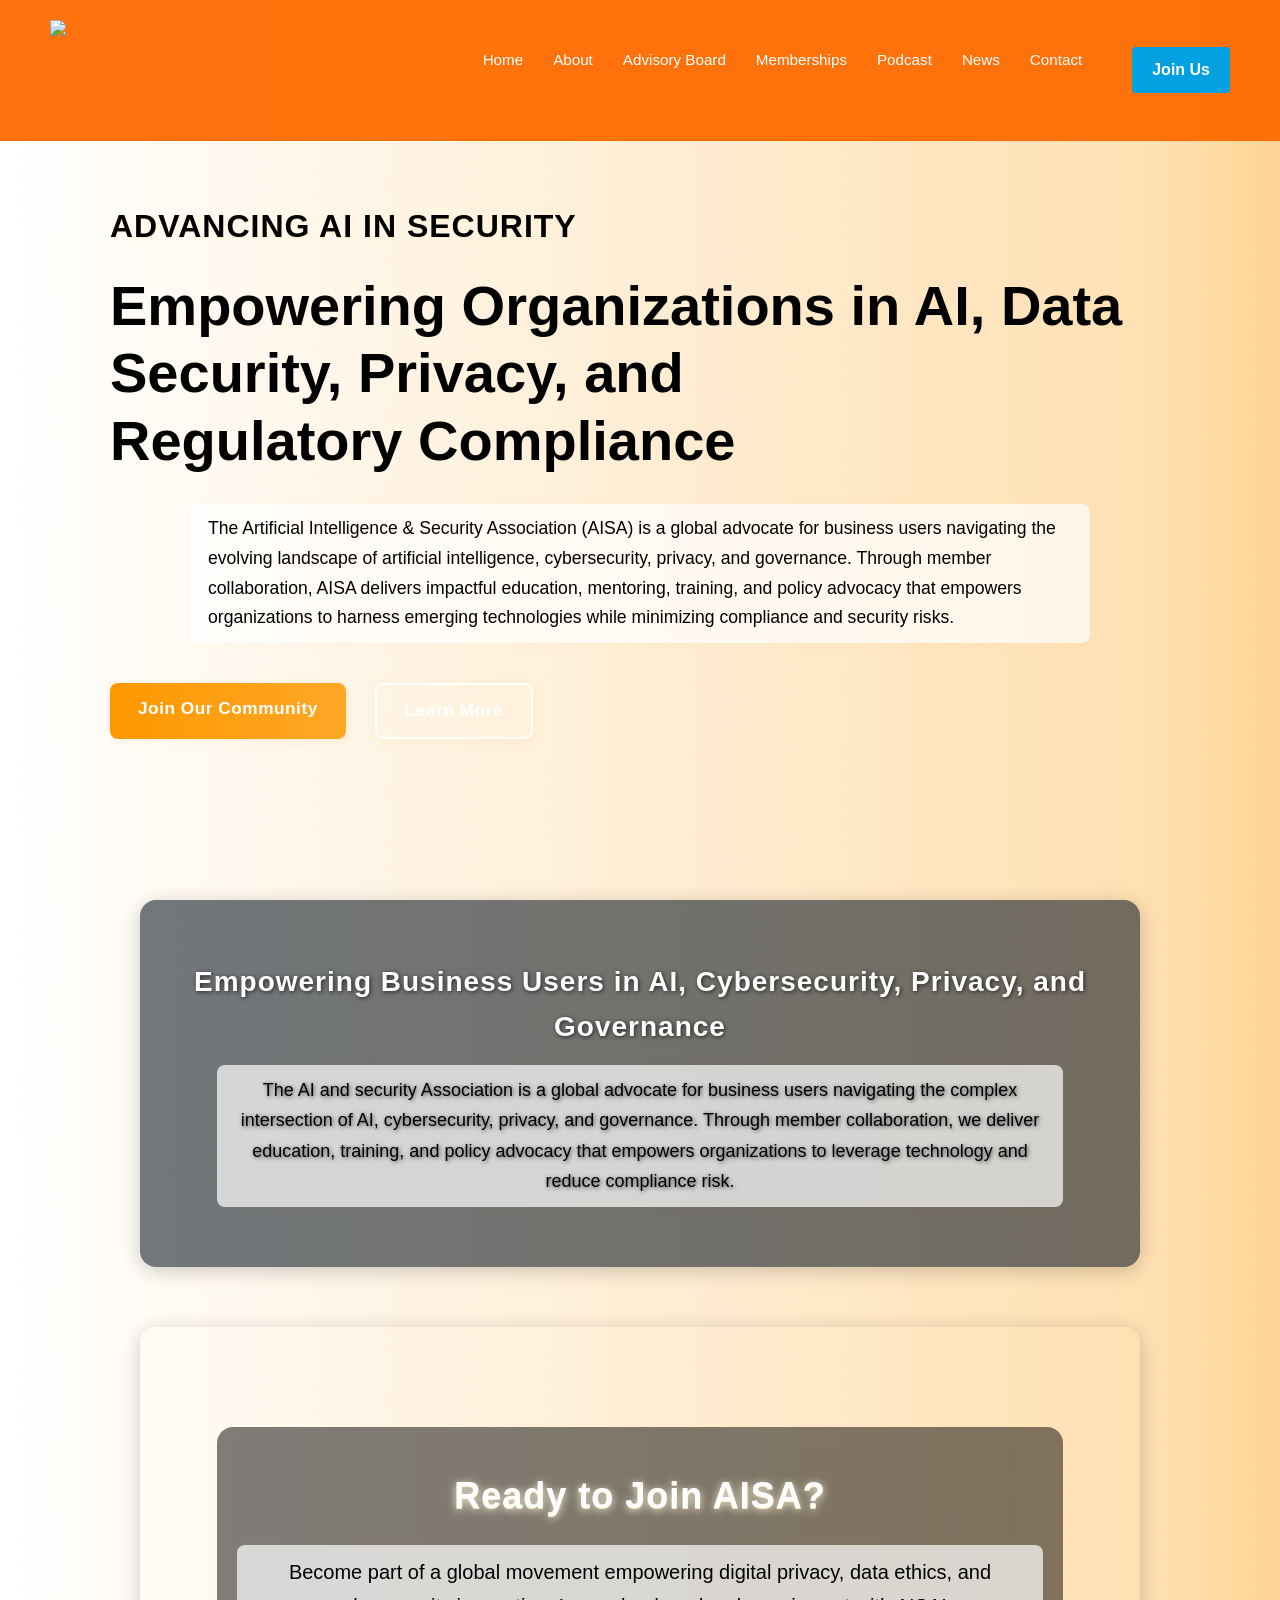
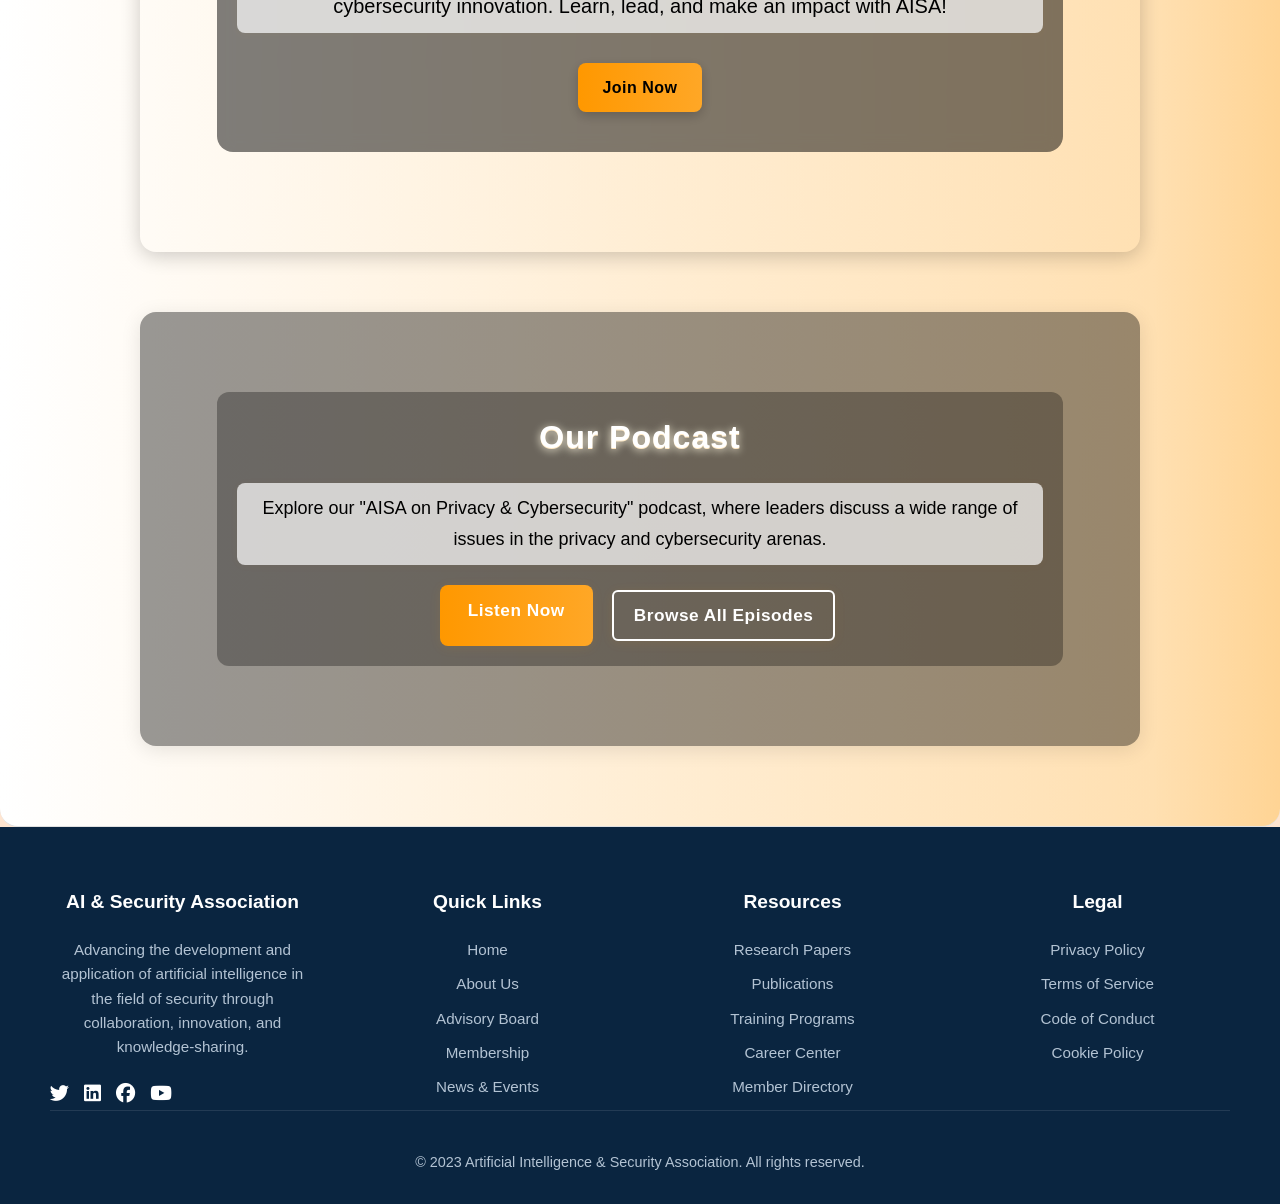
==== commit 6485e4da: "Update index.html" ====
--- a/index.html
+++ b/index.html
@@ -628,83 +628,130 @@
 
 /* Hero Section */
 #home {
-  background: linear-gradient(-45deg, #e65100, #fb6d04, #e65100, #fb6d04);
-  background-size: 500% 500%;
-  animation: gradientShiftMixed 16s ease infinite;
-  color: #fff;  /* white text for contrast */
-  padding: 100px 60px;
-  position: relative;
-  overflow: hidden;
-  text-align: center;
-}
-
-@keyframes gradientShiftMixed {
-  0% {
-    background-position: 0% 50%;
+  background: linear-gradient(
+    90deg,
+    #fff 0%,
+    #ff9800 20%,
+    #fff 50%,
+    #2196f3 80%,
+    #fff 100%
+  );
+  background-size: 300% 100%;
+  animation: bgFlow 8s ease-in-out infinite alternate;
+  border-radius: 18px;
+  box-shadow: 0 4px 32px rgba(33, 150, 243, 0.06);
+  padding-bottom: 40px;
+}
+
+@keyframes bgFlow {
+  0% { background-position: 0% 0%; }
+  100% { background-position: 100% 0%; }
+}
+
+/* Headings */
+#home h2 {
+  font-size: 2rem;
+  color: #e65100;
+  margin-bottom: 20px;
+  font-weight: 700;
+  letter-spacing: 1px;
+  text-shadow: 0 2px 8px #fff8e1, 0 1px 0 #ffe0b2;
+}
+
+/* Paragraphs */
+#home p {
+  font-size: 1.1rem;
+  max-width: 900px;
+  margin: 0 auto 20px;
+  line-height: 1.7;
+  color: #444;
+  background: none;
+  border-radius: 0;
+  padding: 0;
+  box-shadow: none;
+}
+
+/* Button Group */
+#home .btn-group {
+  display: flex;
+  flex-wrap: wrap;
+  justify-content: center;
+  gap: 14px;
+  margin-top: 20px;
+}
+
+/* Buttons */
+#home .btn,
+#home .btn-outline {
+  padding: 12px 28px;
+  font-size: 1.08rem;
+  border-radius: 8px;
+  text-decoration: none;
+  font-weight: 700;
+  letter-spacing: .5px;
+  box-shadow: 0 2px 12px rgba(33, 150, 243, 0.09);
+  transition: 
+    background 0.3s cubic-bezier(.4,0,.2,1),
+    color 0.3s cubic-bezier(.4,0,.2,1),
+    transform 0.2s;
+}
+
+/* Primary Button */
+#home .btn {
+  background: linear-gradient(90deg, #2196f3 0%, #ff9800 100%);
+  color: #fff;
+  border: none;
+}
+#home .btn:hover {
+  background: linear-gradient(90deg, #ff9800 0%, #2196f3 100%);
+  color: #fff;
+  transform: translateY(-2px) scale(1.04);
+}
+
+/* Outline Button */
+#home .btn-outline {
+  background: transparent;
+  color: #2196f3;
+  border: 2px solid #2196f3;
+}
+#home .btn-outline:hover {
+  background: #2196f3;
+  color: #fff;
+  transform: translateY(-2px) scale(1.04);
+}
+
+/* Affiliates Logos */
+#home .affiliates-logos {
+  display: flex;
+  flex-wrap: wrap;
+  justify-content: center;
+  align-items: center;
+  gap: 28px;
+  margin-top: 36px;
+  padding: 18px 0;
+  background: none;
+  border-radius: 0;
+  box-shadow: none;
+}
+#home .affiliates-logos img {
+  max-height: 60px;
+  object-fit: contain;
+  filter: drop-shadow(0 2px 8px rgba(33, 150, 243, 0.10));
+  transition: transform 0.2s;
+}
+#home .affiliates-logos img:hover {
+  transform: scale(1.08) rotate(-2deg);
+}
+
+/* Responsive */
+@media (max-width: 700px) {
+  #home {
+    padding: 20px 4vw 32px 4vw;
+    border-radius: 10px;
   }
-  50% {
-    background-position: 100% 50%;
-  }
-  100% {
-    background-position: 0% 50%;
-  }
-}
-
-#home .section-title {
-  font-size: 2.8rem;
-  font-weight: 700;
-  color: #fff;
-  margin-bottom: 25px;
-}
-
-#home p {
-  max-width: 850px;
-  margin: 0 auto 40px;
-  font-size: 1.15rem;
-  color: #fff;
-  line-height: 1.7;
-}
-
-#home {
-  position: relative;
-  padding: 100px 60px;
-  text-align: center;
-  color: #fff;
-  overflow: hidden;
-  z-index: 1;
-}
-
-#home::before {
-  content: "";
-  position: absolute;
-  top: 0;
-  left: 0;
-  right: 0;
-  bottom: 0;
-  background: url('https://i.ibb.co/BHG5Fwvc/images-3.jpg') center center / cover no-repeat;
-  filter: blur(12px) brightness(0.6);
-  opacity: 0.8;
-  z-index: -1;
-}
-/* About Section */
-#about {
-  background: linear-gradient(-45deg, var(--light-orange), #ffffff, #ffd1a8, #ffffff);
-  background-size: 400% 400%;
-  animation: gradientShift 12s ease infinite;
-  padding: 80px 60px;
-  color: #333;
-}
-
-@keyframes gradientShift {
-  0% {
-    background-position: 0% 50%;
-  }
-  50% {
-    background-position: 100% 50%;
-  }
-  100% {
-    background-position: 0% 50%;
-  }
+  #home h2 { font-size: 1.25rem; }
+  #home .btn, #home .btn-outline { font-size: 0.98rem; padding: 10px 16px; }
+  #home .affiliates-logos { gap: 12px; }
 }
 
 #about .section-title {
@@ -976,10 +1023,29 @@
 }
 
 /* Headings */
+/* === Home Section Animated Background === */
+#home {
+  /* Animated white-orange-white gradient background */
+  background: linear-gradient(90deg, #fff 0%, #ffe0b2 30%, #ff9800 50%, #ffe0b2 70%, #fff 100%);
+  background-size: 300% 100%;
+  animation: bgFlow 8s ease-in-out infinite alternate;
+  border-radius: 18px;
+  box-shadow: 0 4px 32px rgba(255, 152, 0, 0.08);
+  padding-bottom: 40px;
+}
+@keyframes bgFlow {
+  0% { background-position: 0% 0%; }
+  100% { background-position: 100% 0%; }
+}
+
+/* Headings */
 #home h2 {
   font-size: 2rem;
-  color: #e65100;
+  color: #ff9800;
   margin-bottom: 20px;
+  font-weight: 700;
+  letter-spacing: 1px;
+  text-shadow: 0 2px 8px #fff8e1, 0 1px 0 #ffe0b2;
 }
 
 /* Paragraphs */
@@ -988,7 +1054,11 @@
   max-width: 900px;
   margin: 0 auto 20px;
   line-height: 1.7;
-  color: #444;
+  color: #333;
+  background: rgba(255,255,255,0.70);
+  border-radius: 8px;
+  padding: 10px 18px;
+  box-shadow: 0 1px 8px rgba(255, 152, 0, 0.04);
 }
 
 /* Button Group */
@@ -996,41 +1066,48 @@
   display: flex;
   flex-wrap: wrap;
   justify-content: center;
-  gap: 10px;
+  gap: 14px;
   margin-top: 20px;
 }
 
 /* Buttons */
 #home .btn,
 #home .btn-outline {
-  padding: 10px 20px;
-  font-size: 1rem;
-  border-radius: 6px;
+  padding: 12px 28px;
+  font-size: 1.08rem;
+  border-radius: 8px;
   text-decoration: none;
-  transition: background-color 0.3s ease;
+  font-weight: 700;
+  letter-spacing: .5px;
+  box-shadow: 0 2px 12px rgba(255, 152, 0, 0.09);
+  transition: 
+    background 0.3s cubic-bezier(.4,0,.2,1),
+    color 0.3s cubic-bezier(.4,0,.2,1),
+    transform 0.2s;
 }
 
 /* Primary Button */
 #home .btn {
-  background-color: #039be5; /* Blue button */
+  background: linear-gradient(90deg, #ff9800 0%, #ffa726 100%);
   color: #fff;
   border: none;
 }
-
 #home .btn:hover {
-  background-color: #0288d1;
+  background: linear-gradient(90deg, #ffa726 0%, #ff9800 100%);
+  color: #fff;
+  transform: translateY(-2px) scale(1.04);
 }
 
 /* Outline Button */
 #home .btn-outline {
-  background-color: transparent;
-  color: #e65100;
-  border: 2px solid #e65100;
-}
-
+  background: transparent;
+  color: #ff9800;
+  border: 2px solid #ff9800;
+}
 #home .btn-outline:hover {
-  background-color: #e65100;
+  background: #ff9800;
   color: #fff;
+  transform: translateY(-2px) scale(1.04);
 }
 
 /* Affiliates Logos */
@@ -1039,14 +1116,34 @@
   flex-wrap: wrap;
   justify-content: center;
   align-items: center;
-  gap: 20px;
-  margin-top: 30px;
-}
-
+  gap: 28px;
+  margin-top: 36px;
+  padding: 18px 0;
+  background: rgba(255, 236, 179, 0.7);
+  border-radius: 12px;
+  box-shadow: 0 1px 8px rgba(255, 152, 0, 0.06);
+}
 #home .affiliates-logos img {
   max-height: 60px;
   object-fit: contain;
-}
+  filter: drop-shadow(0 2px 8px rgba(255, 152, 0, 0.10));
+  transition: transform 0.2s;
+}
+#home .affiliates-logos img:hover {
+  transform: scale(1.08) rotate(-2deg);
+}
+
+/* Responsive */
+@media (max-width: 700px) {
+  #home {
+    padding: 20px 4vw 32px 4vw;
+    border-radius: 10px;
+  }
+  #home h2 { font-size: 1.25rem; }
+  #home .btn, #home .btn-outline { font-size: 0.98rem; padding: 10px 16px; }
+  #home .affiliates-logos { gap: 12px; }
+}
+
 
 
 
@@ -1274,13 +1371,13 @@
     </header>
     
     <main>
- <section class="page active" id="home">
+<section class="page active" id="home">
     <!-- HERO SECTION -->
     <div class="hero">
        <h2 style="color: black;">ADVANCING AI IN SECURITY</h2>
 
         <h1>Empowering Organizations in AI, Data Security, Privacy, and Regulatory Compliance</h1>
-        <p style="color: white;">
+        <p style="color: black;">
   The Artificial Intelligence & Security Association (AISA) is a global advocate for business users navigating the evolving landscape of artificial intelligence, cybersecurity, privacy, and governance. Through member collaboration, AISA delivers impactful education, mentoring, training, and policy advocacy that empowers organizations to harness emerging technologies while minimizing compliance and security risks.
 </p>
 
@@ -1320,7 +1417,7 @@
         font-weight: 400; 
         max-width: 90%; 
         margin: 0 auto; 
-        color: #ffffff;
+        color:#000000;
         text-shadow: 1px 1px 4px rgba(0,0,0,0.7);
     ">
         The AI and security Association is a global advocate for business users navigating the complex intersection of AI, cybersecurity, privacy, and governance. Through member collaboration, we deliver education, training, and policy advocacy that empowers organizations to leverage technology and reduce compliance risk.
@@ -1350,7 +1447,7 @@
   ">
    <h2 style="font-size: 36px; margin-bottom: 20px; color: #ffffff;">Ready to Join AISA?</h2>
 
-    <p style="font-size: 20px; font-weight: 300; margin-bottom: 30px; color: #ffffff;">
+    <p style="font-size: 20px; font-weight: 300; margin-bottom: 30px; color: #000000;">
   Become part of a global movement empowering digital privacy, data ethics, and cybersecurity innovation.
   Learn, lead, and make an impact with AISA!
 </p>
@@ -1397,11 +1494,12 @@
       max-width: 90%;
   ">
     <h2 style="color: #fff; font-size: 32px;">Our Podcast</h2>
-    <p style="color: #eee; font-size: 18px; font-weight: 400;">
+    <p style="color: #000000; font-size: 18px; font-weight: 400;">
       Explore our "AISA on Privacy & Cybersecurity" podcast, where leaders discuss a wide range of issues in the privacy and cybersecurity arenas.
     </p>
-    <div class="btn-group" style="margin-top: 20px;">
-      <a href="https://adcg-on-privacy-and-cybersecurity.simplecast.com/" class="btn" style="
+      <div class="btn-group" style="margin-top: 20px;">
+      <a href="" class="btn" style="
+       style="
           background-color: #ffffff;
           color: #000;
           padding: 10px 20px;
@@ -1410,7 +1508,7 @@
           text-decoration: none;
           font-weight: bold;
       " target="_blank">Listen Now</a>
-      <a href="https://adcg-on-privacy-and-cybersecurity.simplecast.com/" class="btn btn-outline" style="
+      <a href="" class="btn btn-outline" style="
           border: 2px solid #ffffff;
           color: #fff;
           padding: 10px 20px;
@@ -1424,7 +1522,7 @@
 </div>
 
       </section>
-      
+
 
 
 <!-- Podcast Page Content (only shows when podcast nav is clicked) -->
@@ -1724,16 +1822,17 @@
     </div>
 </section>
         
-      <section class="page" id="board">
+     <section class="page" id="board">
     <h2 class="section-title">Advisory Board</h2>
     <p class="section-subtitle">Our advisory board comprises global leaders in AI and security who guide our strategic direction and ensure we remain at the forefront of technological and ethical developments.</p>
-    
+
     <!-- Search Box -->
     <div class="search-container" style="margin: 20px 0; text-align: center;">
         <input type="text" id="boardSearch" placeholder="Search board members..." style="padding: 10px; width: 80%; max-width: 500px; border: 1px solid #ddd; border-radius: 4px; font-size: 16px;">
     </div>
-    
+
     <div class="board-members">
+
         <div class="member-card" style="text-align: center;">
             <img src="https://i.ibb.co/WpRwRq1f/Screenshot-2025-05-24-013124-removebg-preview.png" alt="Dr. Rahul Vadisetty" style="width: 100%; max-width: 250px; border-radius: 8px; margin-bottom: 15px;">
             <h3>Rahul Vadisetty</h3>
@@ -1754,15 +1853,15 @@
         <div class="member-card" style="text-align: center;">
             <img src="https://i.ibb.co/2LdmfVY/Screenshot-2025-05-24-005905-removebg-preview.png" alt="Tim Noonan" style="width: 100%; max-width: 250px; border-radius: 8px; margin-bottom: 15px;">
             <h3>Tim Noonan</h3>
-            <p class="position"> Director AI</p>
-            <p>Governance, Risk & Compliance ,Cybersecurity,Artificial Intelligence (AI),eDiscovery & FOIA Expert</p>
+            <p class="position">Director AI</p>
+            <p>Governance, Risk & Compliance, Cybersecurity, Artificial Intelligence (AI), eDiscovery & FOIA Expert</p>
             <p><a href="https://www.linkedin.com/in/tim-noonan?utm_source=share&utm_campaign=share_via&utm_content=profile&utm_medium=ios_app" target="_blank" rel="noopener noreferrer" style="color: #0077b5; text-decoration: none; font-weight: bold;">LinkedIn Profile</a></p>
         </div>
 
         <div class="member-card" style="text-align: center;">
             <img src="https://i.ibb.co/qLxDkmtx/Screenshot-2025-05-24-010052-removebg-preview.png" alt="Hud Daannaa" style="width: 100%; max-width: 250px; border-radius: 8px; margin-bottom: 15px;">
             <h3>Hud Daannaa</h3>
-            <p class="position"> Cybersecurity Architecture, Engineering & Innovations (R&D)</p>
+            <p class="position">Cybersecurity Architecture, Engineering & Innovations (R&D)</p>
             <p>Big Data & SOC Architect - Inventor | Lecturer | Mentor | Author - MSc/GCHQ/SME/TS-SCI</p>
             <p><a href="https://www.linkedin.com/in/hud-daannaa-senior-security-engineer?utm_source=share&utm_campaign=share_via&utm_content=profile&utm_medium=ios_app" target="_blank" rel="noopener noreferrer" style="color: #0077b5; text-decoration: none; font-weight: bold;">LinkedIn Profile</a></p>
         </div>
@@ -1780,48 +1879,38 @@
             <h3>Dinesh Kalla</h3>
             <p class="position">Doctor of Computer Science | Support Escalation Engineer at Microsoft</p>
             <p><a href="https://www.linkedin.com/in/dinesh-kalla-ph-d-4a644525?utm_source=share&utm_campaign=share_via&utm_content=profile&utm_medium=ios_app" target="_blank" rel="noopener noreferrer" style="color: #0077b5; text-decoration: none; font-weight: bold;">LinkedIn Profile</a></p>
-        </d>
-
-    <!-- New Member: Daniel (Big Dan) Blanchfield -->
-    <div class="member-card" style="text-align: center;">
-        <img src="https://i.ibb.co/zHJ49Ddv/Screenshot-2025-05-24-111535-removebg-preview.png" alt="Daniel (Big Dan) Blanchfield" style="width: 100%; max-width: 250px; border-radius: 8px; margin-bottom: 15px;">
-        <h3>Daniel (Big Dan) Blanchfield</h3>
-        <p class="position">Generative AI & LLM Specialist</p>
-        <p>Generative AI, Large Language Models (LLM), OpenAI API, Python (Programming Language), DOTA</p>
-        <p>
-            <a href="https://www.linkedin.com/in/i-am-the-guy-to-hire/?utm_source=share&utm_campaign=share_via&utm_content=profile&utm_medium=ios_app" target="_blank" rel="noopener noreferrer" style="color: #0077b5; text-decoration: none; font-weight: bold;">
-                LinkedIn Profile
-            </a>
-        </p>
-    </div>
-
-    <!-- New Member: John V -->
-    <div class="member-card" style="text-align: center;">
-        <img src="https://i.ibb.co/4gg18BRj/Screenshot-2025-05-24-221343-removebg-preview.png" alt="John V" style="width: 100%; max-width: 250px; border-radius: 8px; margin-bottom: 15px;">
-        <h3>John V</h3>
-        <p class="position">AI Red Team Specialist</p>
-        <p>Experienced AI red team specialist | Gen AI risk, trust & safety, and security | Evals</p>
-        <p>
-            <a href="https://www.linkedin.com/in/john-v-promptengineer?utm_source=share&utm_campaign=share_via&utm_content=profile&utm_medium=ios_app" target="_blank" rel="noopener noreferrer" style="color: #0077b5; text-decoration: none; font-weight: bold;">
-                LinkedIn Profile
-            </a>
-        </p>
-    </div>
-
-    <!-- New Member: Michael Willburn -->
-    <div class="member-card" style="text-align: center;">
-        <img src="https://i.ibb.co/wN4Hbkg6/Screenshot-2025-05-24-221754-removebg-preview-1.png" alt="Michael Willburn" style="width: 100%; max-width: 250px; border-radius: 8px; margin-bottom: 15px;">
-        <h3>Michael Willburn</h3>
-        <p class="position">Chief Technology Officer</p>
-        <p>Chief Technology Officer with deep expertise in AI, innovation, and technology strategy.</p>
-        <p>
-            <a href="https://www.linkedin.com/in/mikewillburn?utm_source=share&utm_campaign=share_via&utm_content=profile&utm_medium=ios_app" target="_blank" rel="noopener noreferrer" style="color: #0077b5; text-decoration: none; font-weight: bold;">
-                LinkedIn Profile
-            </a>
-        </p>
-    </div>
-
+        </div>
+
+        <!-- New Member: Daniel (Big Dan) Blanchfield -->
+        <div class="member-card" style="text-align: center;">
+            <img src="https://i.ibb.co/zHJ49Ddv/Screenshot-2025-05-24-111535-removebg-preview.png" alt="Daniel (Big Dan) Blanchfield" style="width: 100%; max-width: 250px; border-radius: 8px; margin-bottom: 15px;">
+            <h3>Daniel (Big Dan) Blanchfield</h3>
+            <p class="position">Generative AI & LLM Specialist</p>
+            <p>Generative AI, Large Language Models (LLM), OpenAI API, Python (Programming Language), DOTA</p>
+            <p><a href="https://www.linkedin.com/in/i-am-the-guy-to-hire/?utm_source=share&utm_campaign=share_via&utm_content=profile&utm_medium=ios_app" target="_blank" rel="noopener noreferrer" style="color: #0077b5; text-decoration: none; font-weight: bold;">LinkedIn Profile</a></p>
+        </div>
+
+        <!-- New Member: John V -->
+        <div class="member-card" style="text-align: center;">
+            <img src="https://i.ibb.co/4gg18BRj/Screenshot-2025-05-24-221343-removebg-preview.png" alt="John V" style="width: 100%; max-width: 250px; border-radius: 8px; margin-bottom: 15px;">
+            <h3>John V</h3>
+            <p class="position">AI Red Team Specialist</p>
+            <p>Experienced AI red team specialist | Gen AI risk, trust & safety, and security | Evals</p>
+            <p><a href="https://www.linkedin.com/in/john-v-promptengineer?utm_source=share&utm_campaign=share_via&utm_content=profile&utm_medium=ios_app" target="_blank" rel="noopener noreferrer" style="color: #0077b5; text-decoration: none; font-weight: bold;">LinkedIn Profile</a></p>
+        </div>
+
+        <!-- New Member: Michael Willburn -->
+        <div class="member-card" style="text-align: center;">
+            <img src="https://i.ibb.co/wN4Hbkg6/Screenshot-2025-05-24-221754-removebg-preview-1.png" alt="Michael Willburn" style="width: 100%; max-width: 250px; border-radius: 8px; margin-bottom: 15px;">
+            <h3>Michael Willburn</h3>
+            <p class="position">Chief Technology Officer</p>
+            <p>Chief Technology Officer with deep expertise in AI, innovation, and technology strategy.</p>
+            <p><a href="https://www.linkedin.com/in/mikewillburn?utm_source=share&utm_campaign=share_via&utm_content=profile&utm_medium=ios_app" target="_blank" rel="noopener noreferrer" style="color: #0077b5; text-decoration: none; font-weight: bold;">LinkedIn Profile</a></p>
+        </div>
+
+    </div> <!-- Close board-members -->
 </section>
+
 
         
       <section class="page" id="membership">
@@ -1881,7 +1970,7 @@
 
         <div class="membership-card">
             <h3>Distinguished Fellow</h3>
-            <div class="price">$999 <span>/ year</span></div>
+            <div class="price">By Nominations <span>/ year</span></div>
             <ul>
                 <li>All Fellow benefits</li>
                 <li>30% discount on conference tickets</li>
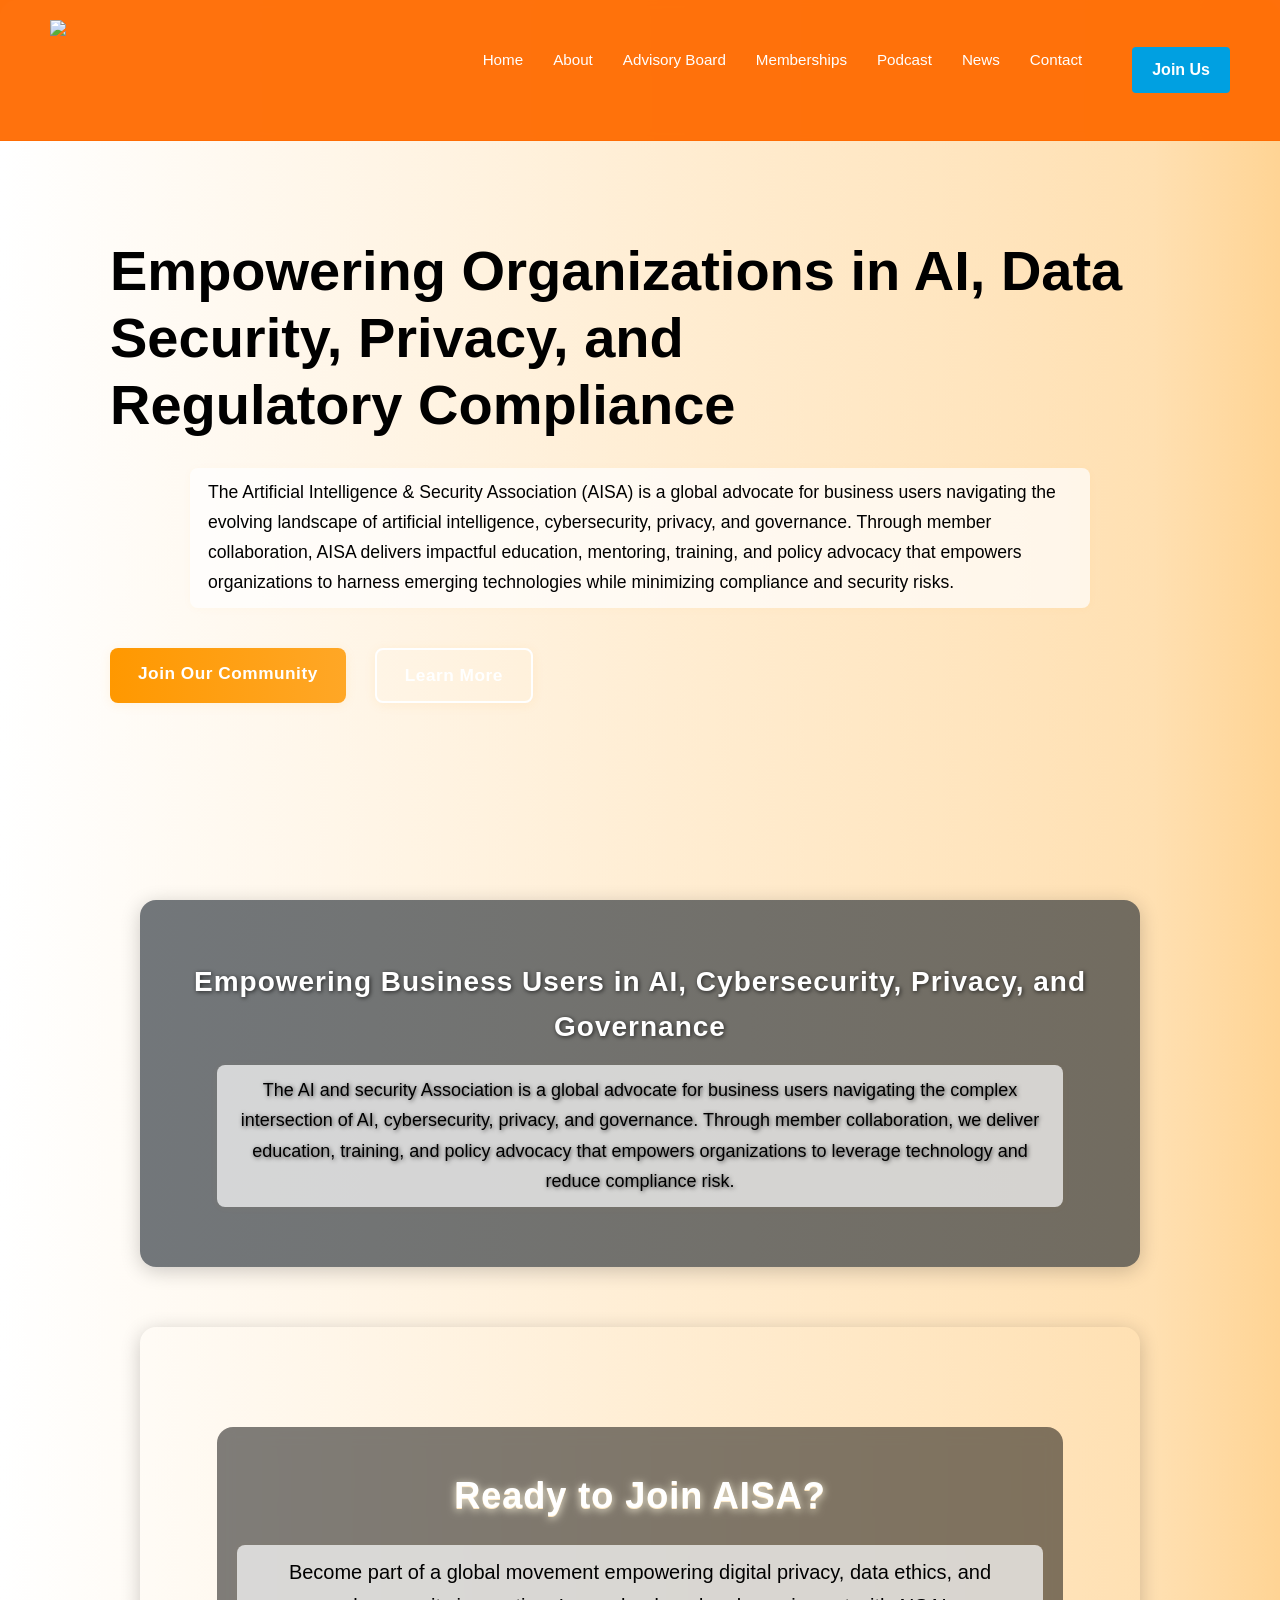
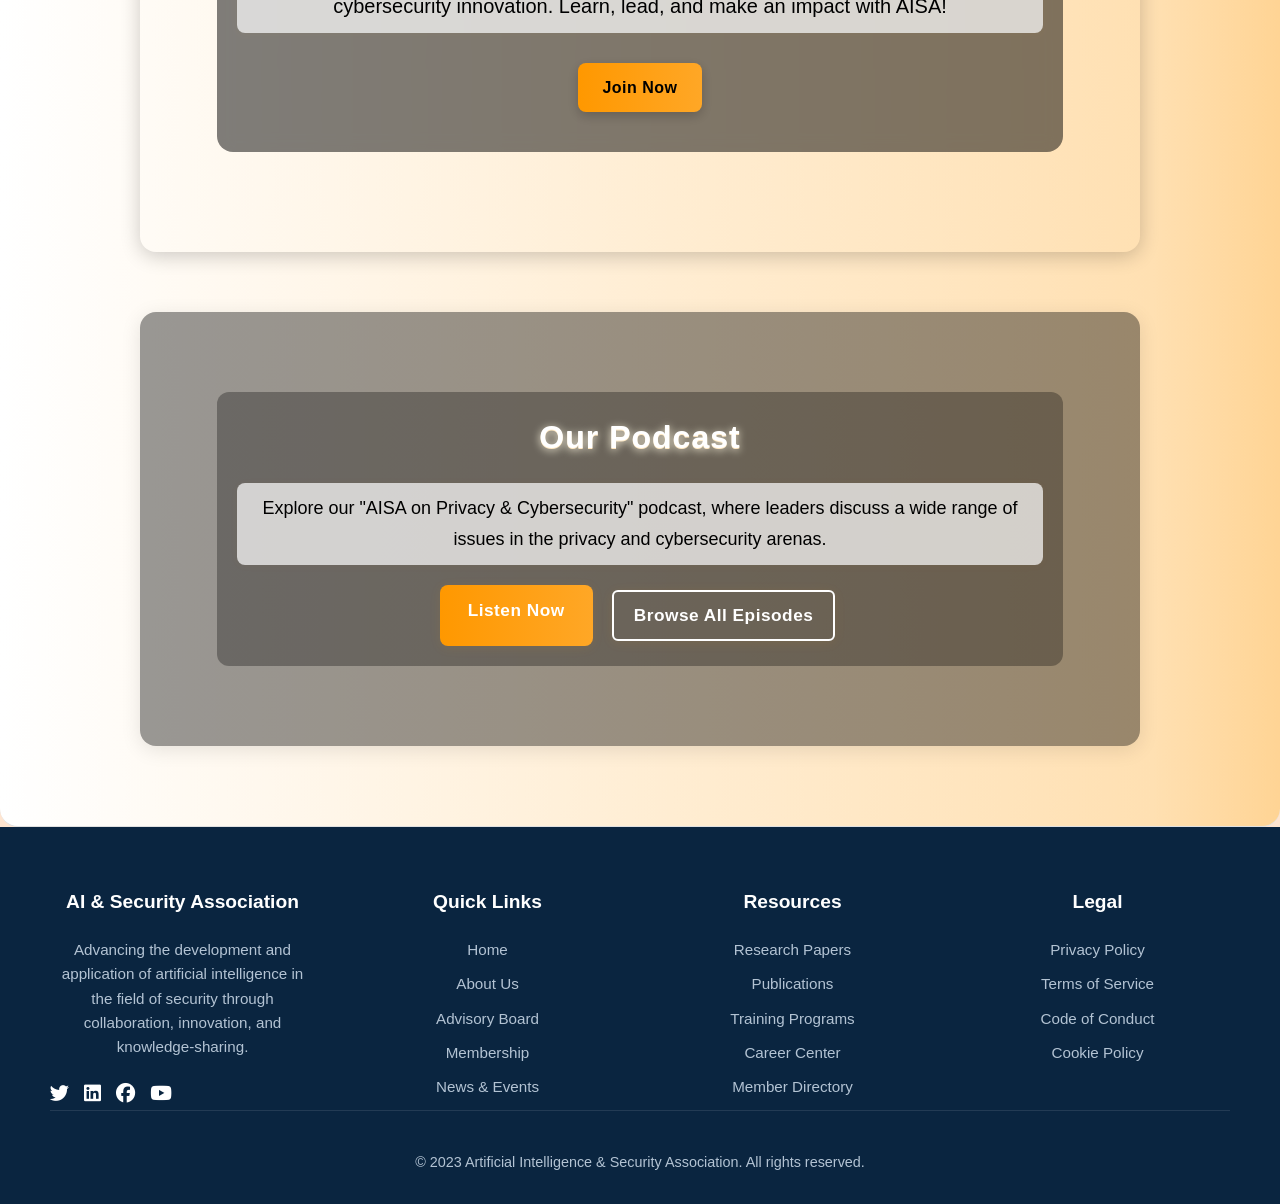
==== commit 8b850f93: "Update index.html" ====
--- a/index.html
+++ b/index.html
@@ -1374,7 +1374,7 @@
 <section class="page active" id="home">
     <!-- HERO SECTION -->
     <div class="hero">
-       <h2 style="color: black;">ADVANCING AI IN SECURITY</h2>
+     
 
         <h1>Empowering Organizations in AI, Data Security, Privacy, and Regulatory Compliance</h1>
         <p style="color: black;">
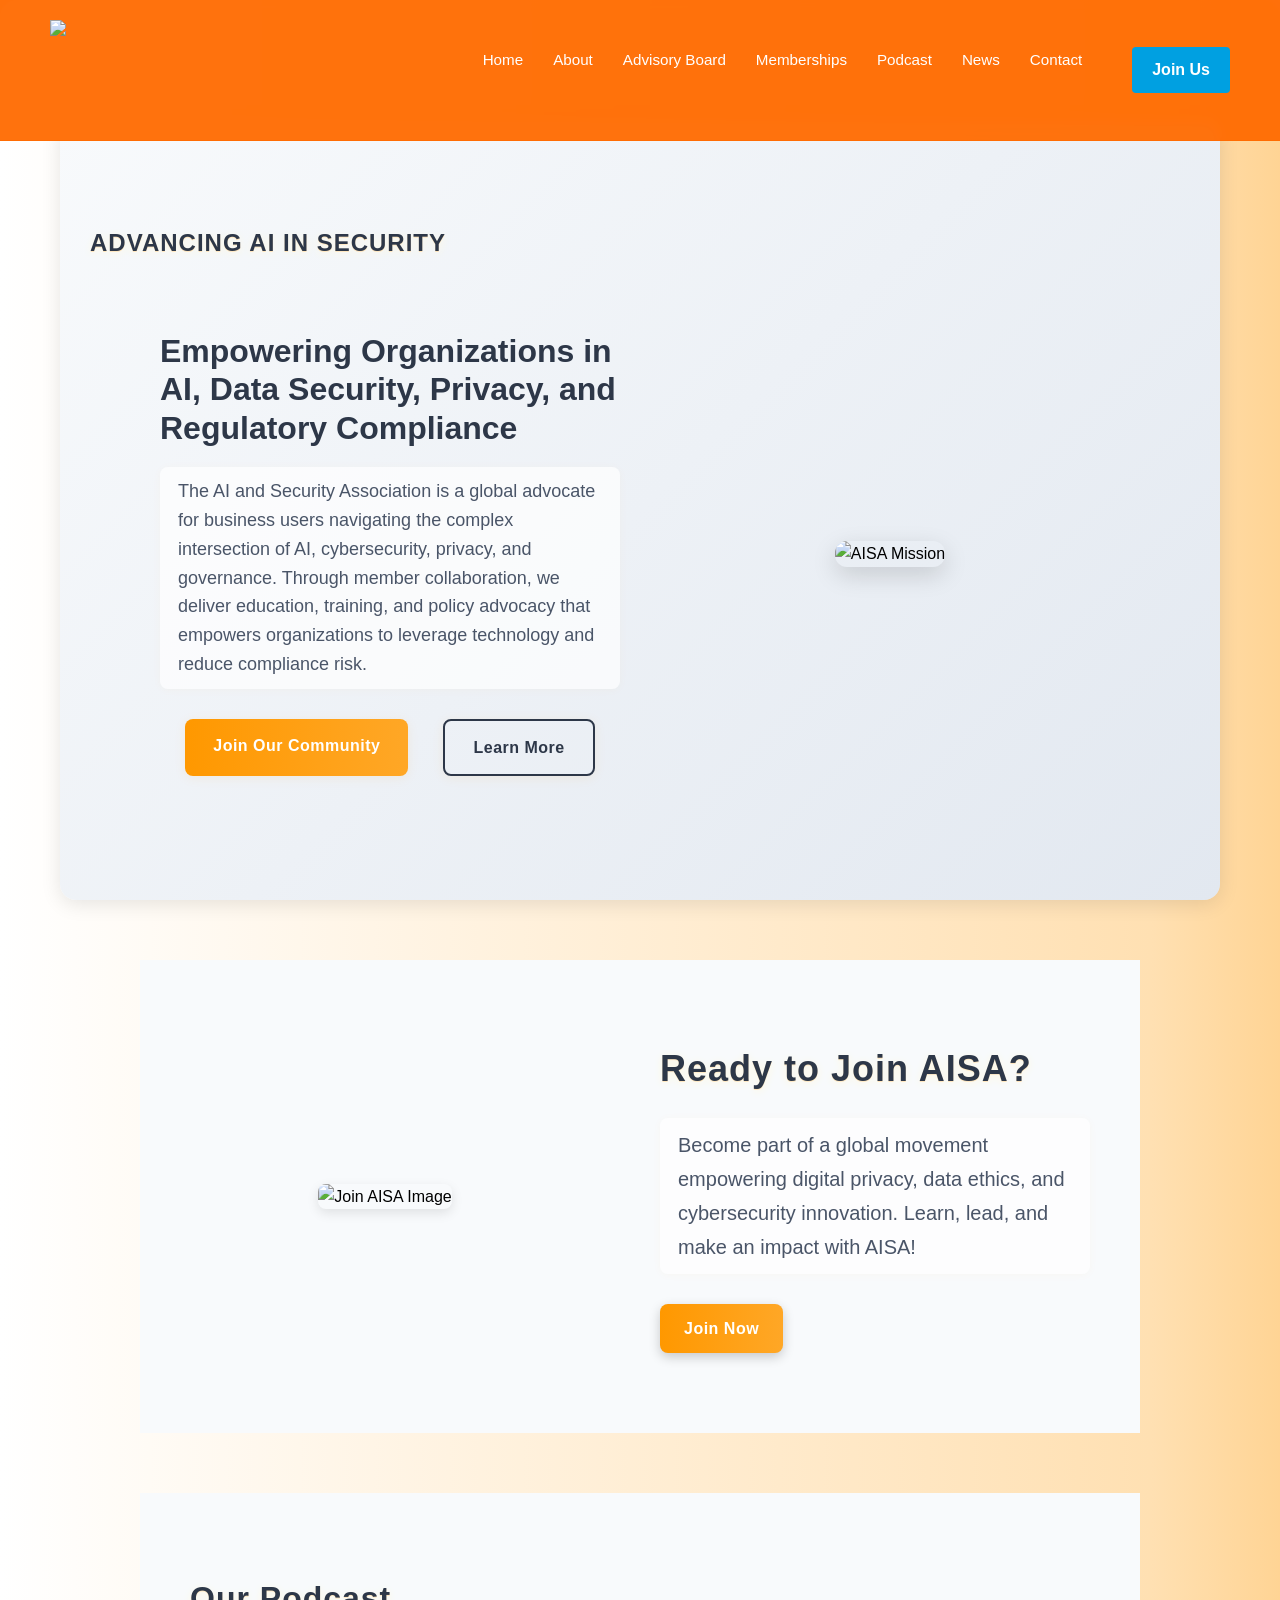
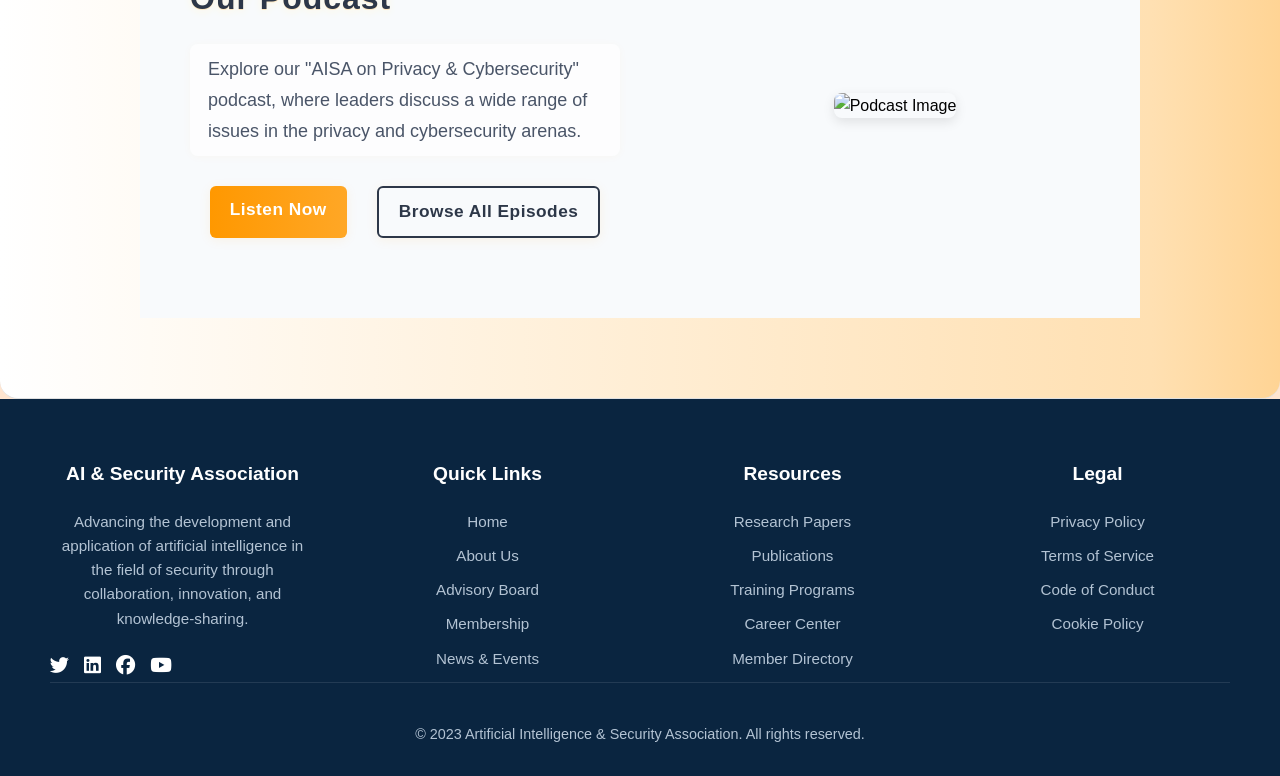
==== commit 6fdeac1b: "Update index.html" ====
--- a/index.html
+++ b/index.html
@@ -70,8 +70,7 @@
             75% { transform: translateY(50px) translateX(20px); }
             100% { transform: translateY(0) translateX(0); }
         }
-        
-        header {
+   header {
     display: flex;
     justify-content: space-between;
     align-items: center;
@@ -150,7 +149,6 @@
             font-size: 1.5rem;
             cursor: pointer;
         }
-        
         .page {
             min-height: 100vh;
             padding: 120px 50px 80px;
@@ -1373,156 +1371,200 @@
     <main>
 <section class="page active" id="home">
     <!-- HERO SECTION -->
-    <div class="hero">
-     
-
-        <h1>Empowering Organizations in AI, Data Security, Privacy, and Regulatory Compliance</h1>
-        <p style="color: black;">
-  The Artificial Intelligence & Security Association (AISA) is a global advocate for business users navigating the evolving landscape of artificial intelligence, cybersecurity, privacy, and governance. Through member collaboration, AISA delivers impactful education, mentoring, training, and policy advocacy that empowers organizations to harness emerging technologies while minimizing compliance and security risks.
-</p>
-
-
-        <div class="btn-group">
-            <a href="#" class="btn nav-link" data-page="membership">Join Our Community</a>
-            <a href="#" class="btn btn-outline nav-link" data-page="about" style="color: white; border-color: white;">Learn More</a>
-
+    <!-- HERO SECTION -->
+<div class="hero" style="
+    background: linear-gradient(135deg, #f8fafc 0%, #e2e8f0 100%);
+    padding: 80px 30px;
+    border-radius: 16px;
+    max-width: 1200px;
+    margin: 40px auto;
+    text-align: center;
+    box-shadow: 0 4px 20px rgba(0,0,0,0.1);
+">
+    <h2 style="
+        color: #2d3748;
+        font-size: 24px;
+        font-weight: 600;
+        margin-bottom: 10px;
+        text-transform: uppercase;
+        letter-spacing: 1px;
+    ">
+        ADVANCING AI IN SECURITY
+    </h2>
+
+    <div style="
+        display: flex;
+        flex-wrap: wrap;
+        align-items: center;
+        justify-content: center;
+        gap: 40px;
+        max-width: 1000px;
+        margin: 40px auto 0;
+        padding: 20px;
+        text-align: left;
+    ">
+        <!-- TEXT SIDE -->
+        <div style="flex: 1; min-width: 300px;">
+            <h1 style="
+                font-size: 32px;
+                font-weight: 700;
+                color: #2d3748;
+                margin-bottom: 20px;
+            ">
+                Empowering Organizations in AI, Data Security, Privacy, and Regulatory Compliance
+            </h1>
+            <p style="
+                font-size: 18px;
+                line-height: 1.6;
+                color: #4a5568;
+                margin-bottom: 30px;
+            ">
+                The AI and Security Association is a global advocate for business users navigating the complex intersection of AI, cybersecurity, privacy, and governance. Through member collaboration, we deliver education, training, and policy advocacy that empowers organizations to leverage technology and reduce compliance risk.
+            </p>
+
+            <div class="btn-group" style="display: flex; gap: 20px; flex-wrap: wrap;">
+                <a href="#" class="btn nav-link" data-page="membership" style="
+                    background-color: #2d3748;
+                    color: white;
+                    padding: 14px 28px;
+                    border-radius: 8px;
+                    text-decoration: none;
+                    font-weight: 600;
+                    font-size: 16px;
+                    transition: all 0.3s ease;
+                " onmouseover="this.style.backgroundColor='#1a202c'" onmouseout="this.style.backgroundColor='#2d3748'">
+                    Join Our Community
+                </a>
+                <a href="#" class="btn btn-outline nav-link" data-page="about" style="
+                    border: 2px solid #2d3748;
+                    color: #2d3748;
+                    padding: 14px 28px;
+                    border-radius: 8px;
+                    text-decoration: none;
+                    font-weight: 600;
+                    font-size: 16px;
+                    transition: all 0.3s ease;
+                " onmouseover="this.style.backgroundColor='#f0f4f8'" onmouseout="this.style.backgroundColor='transparent'">
+                    Learn More
+                </a>
+            </div>
+        </div>
+
+        <!-- IMAGE SIDE -->
+        <div style="flex: 1; text-align: center; min-width: 300px;">
+            <img src="https://i.ibb.co/ksvZXSy8/Screenshot-2025-05-30-210902.png" alt="AISA Mission" style="
+                max-width: 100%;
+                height: auto;
+                border-radius: 12px;
+                box-shadow: 0 8px 24px rgba(0,0,0,0.15);
+            ">
         </div>
     </div>
-
-   <div class="intro-content" style="
-    background: linear-gradient(rgba(20, 30, 40, 0.6), rgba(20, 30, 40, 0.6)),
-                url('https://i.ibb.co/5X8BRf8T/Gemini-Generated-Image-hw2kcshw2kcshw2k.png');
-    background-size: cover;
-    background-position: center;
-    background-repeat: no-repeat;
+</div>
+
+
+<!-- JOIN AISA SECTION -->
+<div class="join-aisa-section" style="
+    background: #f8fafc;
     padding: 60px 30px;
-    border-radius: 16px;
-    color: #ffffff;
+    margin: 60px auto;
     max-width: 1000px;
-    margin: 40px auto;
-    box-shadow: 0 4px 20px rgba(0,0,0,0.2);
-    text-align: center;
+    display: flex;
+    flex-wrap: wrap;
+    align-items: center;
+    gap: 40px;
 ">
-    <h2 style="
-        font-size: 28px; 
-        font-weight: 700; 
-        margin-bottom: 15px; 
-        color: #ffffff;
-        text-shadow: 1px 1px 4px rgba(0,0,0,0.7);
-    ">
-        Empowering Business Users in AI, Cybersecurity, Privacy, and Governance
-    </h2>
-    <p style="
-        font-size: 18px; 
-        font-weight: 400; 
-        max-width: 90%; 
-        margin: 0 auto; 
-        color:#000000;
-        text-shadow: 1px 1px 4px rgba(0,0,0,0.7);
-    ">
-        The AI and security Association is a global advocate for business users navigating the complex intersection of AI, cybersecurity, privacy, and governance. Through member collaboration, we deliver education, training, and policy advocacy that empowers organizations to leverage technology and reduce compliance risk.
-    </p>
+    <!-- IMAGE -->
+    <div style="flex: 1; text-align: center; min-width: 300px;">
+        <img src="https://i.ibb.co/7tnfq7XT/Screenshot-2025-05-30-210534.png" alt="Join AISA Image" style="
+            max-width: 100%;
+            height: auto;
+            border-radius: 8px;
+            box-shadow: 0 4px 12px rgba(0,0,0,0.1);
+        ">
+    </div>
+
+    <!-- CONTENT -->
+    <div style="flex: 1; padding: 20px; min-width: 300px;">
+        <h2 style="font-size: 36px; margin-bottom: 20px; color: #2d3748;">Ready to Join AISA?</h2>
+        <p style="font-size: 20px; font-weight: 300; margin-bottom: 30px; color: #4a5568;">
+            Become part of a global movement empowering digital privacy, data ethics, and cybersecurity innovation.
+            Learn, lead, and make an impact with AISA!
+        </p>
+        <a href="#join" class="btn" style="
+            background-color: #2d3748;
+            color: #fff;
+            padding: 12px 24px;
+            border-radius: 8px;
+            text-decoration: none;
+            font-weight: bold;
+            font-size: 16px;
+            box-shadow: 0 4px 12px rgba(0,0,0,0.2);
+            transition: all 0.3s ease;
+            display: inline-block;
+        " onmouseover="this.style.backgroundColor='#1a202c'" onmouseout="this.style.backgroundColor='#2d3748'">
+            Join Now
+        </a>
+    </div>
 </div>
-   
-   <!-- READY TO JOIN AISA -->
-<div class="join-aisa-section" style="
-    background: url('https://i.ibb.co/rGLMtHW7/images-4.jpg') no-repeat center center / cover;
-    padding: 100px 30px;
-    text-align: center;
-    position: relative;
-    margin: 60px auto;
-    border-radius: 16px;
-    max-width: 1000px;
-    overflow: hidden;
-    box-shadow: 0 4px 20px rgba(0, 0, 0, 0.2);
-">
-  <div style="
-      backdrop-filter: blur(8px);
-      background-color: rgba(0, 0, 0, 0.5);
-      padding: 40px 20px;
-      border-radius: 16px;
-      color: #fff;
-      max-width: 90%;
-      margin: auto;
-  ">
-   <h2 style="font-size: 36px; margin-bottom: 20px; color: #ffffff;">Ready to Join AISA?</h2>
-
-    <p style="font-size: 20px; font-weight: 300; margin-bottom: 30px; color: #000000;">
-  Become part of a global movement empowering digital privacy, data ethics, and cybersecurity innovation.
-  Learn, lead, and make an impact with AISA!
-</p>
-
-    <a href="#join" class="btn" style="
-        background-color: #ffffff;
-        color: #000;
-        padding: 12px 24px;
-        border-radius: 8px;
-        text-decoration: none;
-        font-weight: bold;
-        font-size: 16px;
-        box-shadow: 0 4px 12px rgba(0,0,0,0.2);
-        transition: all 0.3s ease;
-    " onmouseover="this.style.backgroundColor='#f1f1f1'" onmouseout="this.style.backgroundColor='#ffffff'">
-      Join Now
-    </a>
-  </div>
-</div>
-
-
-
-
-    <!-- PODCAST HIGHLIGHT -->
-  <div class="podcast-section" style="
-    background: linear-gradient(rgba(0, 0, 0, 0.4), rgba(0, 0, 0, 0.4)), 
-                url('https://i.ibb.co/7d2Jjbbk/download-7.jpg');
-    background-size: cover;
-    background-position: center;
-    background-repeat: no-repeat;
-    padding: 80px 30px;
-    text-align: center;
-    border-radius: 16px;
+
+
+<!-- PODCAST SECTION -->
+<div class="podcast-section" style="
+    background: #f8fafc;
+    padding: 60px 30px;
     margin: 40px auto;
     max-width: 1000px;
-    color: #fff;
-    box-shadow: 0 4px 20px rgba(0,0,0,0.1);
+    display: flex;
+    flex-wrap: wrap;
+    align-items: center;
+    gap: 40px;
 ">
-  <div style="
-      background-color: rgba(0, 0, 0, 0.3); 
-      padding: 20px; 
-      border-radius: 12px;
-      display: inline-block;
-      max-width: 90%;
-  ">
-    <h2 style="color: #fff; font-size: 32px;">Our Podcast</h2>
-    <p style="color: #000000; font-size: 18px; font-weight: 400;">
-      Explore our "AISA on Privacy & Cybersecurity" podcast, where leaders discuss a wide range of issues in the privacy and cybersecurity arenas.
-    </p>
-      <div class="btn-group" style="margin-top: 20px;">
-      <a href="" class="btn" style="
-       style="
-          background-color: #ffffff;
-          color: #000;
-          padding: 10px 20px;
-          margin: 5px;
-          border-radius: 6px;
-          text-decoration: none;
-          font-weight: bold;
-      " target="_blank">Listen Now</a>
-      <a href="" class="btn btn-outline" style="
-          border: 2px solid #ffffff;
-          color: #fff;
-          padding: 10px 20px;
-          margin: 5px;
-          border-radius: 6px;
-          text-decoration: none;
-          font-weight: bold;
-      " target="_blank">Browse All Episodes</a>
+    <!-- CONTENT -->
+    <div style="flex: 1; padding: 20px; min-width: 300px;">
+        <h2 style="color: #2d3748; font-size: 32px; margin-bottom: 20px;">Our Podcast</h2>
+        <p style="color: #4a5568; font-size: 18px; font-weight: 400; margin-bottom: 30px;">
+            Explore our "AISA on Privacy & Cybersecurity" podcast, where leaders discuss a wide range of issues in the privacy and cybersecurity arenas.
+        </p>
+
+        <div class="btn-group" style="display: flex; gap: 15px; flex-wrap: wrap;">
+            <a href="#" class="btn" style="
+                background-color: #2d3748;
+                color: #fff;
+                padding: 10px 20px;
+                border-radius: 6px;
+                text-decoration: none;
+                font-weight: bold;
+                transition: all 0.3s ease;
+            " onmouseover="this.style.backgroundColor='#1a202c'" onmouseout="this.style.backgroundColor='#2d3748'">
+                Listen Now
+            </a>
+
+            <a href="#" class="btn btn-outline" style="
+                border: 2px solid #2d3748;
+                color: #2d3748;
+                padding: 10px 20px;
+                border-radius: 6px;
+                text-decoration: none;
+                font-weight: bold;
+                transition: all 0.3s ease;
+            " onmouseover="this.style.backgroundColor='#f0f4f8'" onmouseout="this.style.backgroundColor='transparent'">
+                Browse All Episodes
+            </a>
+        </div>
     </div>
-  </div>
+
+    <!-- IMAGE -->
+    <div style="flex: 1; text-align: center; min-width: 300px;">
+        <img src="https://i.ibb.co/7J1BzJJG/Screenshot-2025-05-30-210124.png" alt="Podcast Image" style="
+            max-width: 100%;
+            height: auto;
+            border-radius: 8px;
+            box-shadow: 0 4px 12px rgba(0,0,0,0.1);
+        ">
+    </div>
 </div>
-
       </section>
-
 
 
 <!-- Podcast Page Content (only shows when podcast nav is clicked) -->
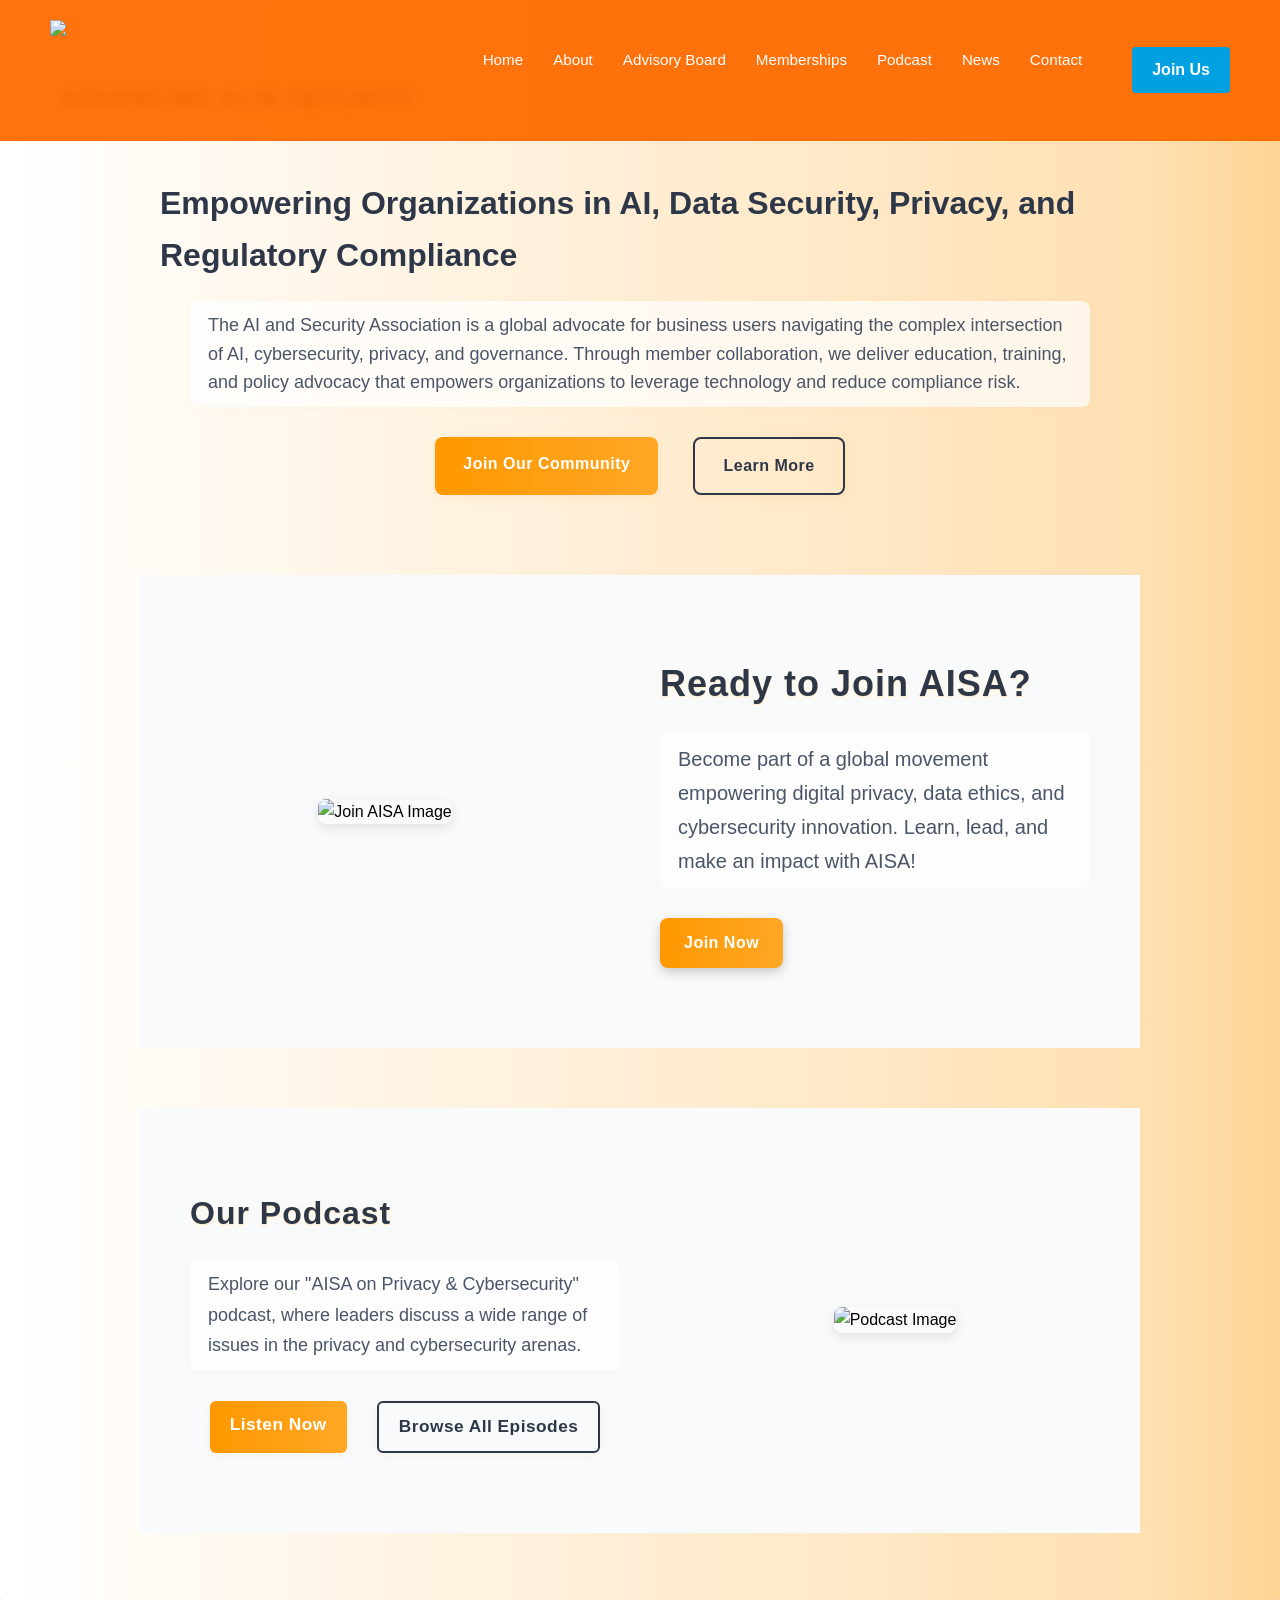
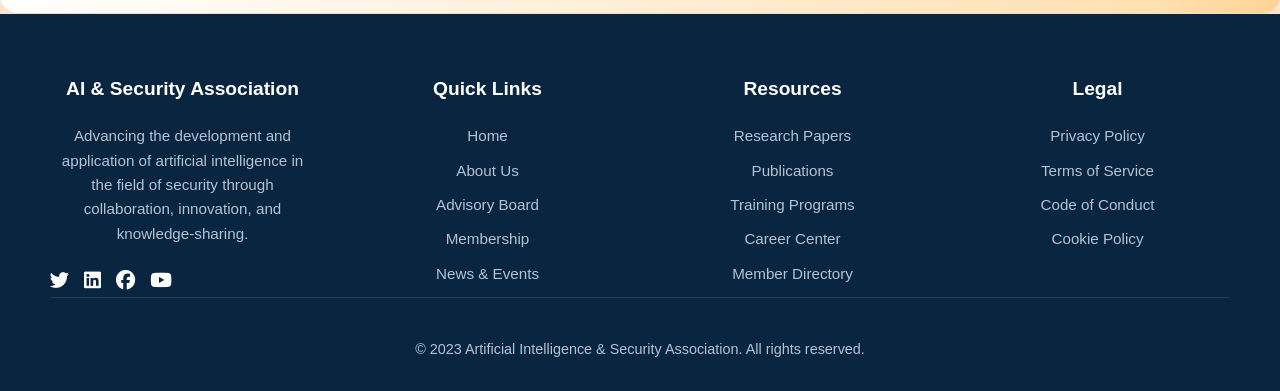
==== commit fe1e2cee: "Update index.html" ====
--- a/index.html
+++ b/index.html
@@ -1345,7 +1345,7 @@
     
     <header>
        <div class="logo">
-  <img src="https://i.ibb.co/KzqZTV0t/Whats-App-Image-2025-05-24-at-00-00-49-bc4fb288-removebg-preview.png" style="height: 100px; margin-right: 10px;">
+  <img src="https://i.ibb.co/8n6DtkM4/Whats-App-Image-2025-05-24-at-00-00-49-bc4fb288.jpg" style="height: 100px; margin-right: 10px;">
   
 </div>
 
@@ -1372,7 +1372,7 @@
 <section class="page active" id="home">
     <!-- HERO SECTION -->
     <!-- HERO SECTION -->
-<div class="hero" style="
+<!-- <div class="hero" style="
     background: linear-gradient(135deg, #f8fafc 0%, #e2e8f0 100%);
     padding: 80px 30px;
     border-radius: 16px;
@@ -1380,7 +1380,7 @@
     margin: 40px auto;
     text-align: center;
     box-shadow: 0 4px 20px rgba(0,0,0,0.1);
-">
+"> -->
     <h2 style="
         color: #2d3748;
         font-size: 24px;
@@ -1450,16 +1450,9 @@
             </div>
         </div>
 
-        <!-- IMAGE SIDE -->
-        <div style="flex: 1; text-align: center; min-width: 300px;">
-            <img src="https://i.ibb.co/ksvZXSy8/Screenshot-2025-05-30-210902.png" alt="AISA Mission" style="
-                max-width: 100%;
-                height: auto;
-                border-radius: 12px;
-                box-shadow: 0 8px 24px rgba(0,0,0,0.15);
-            ">
+        
         </div>
-    </div>
+<!--     </div> -->
 </div>
 
 
@@ -1941,14 +1934,59 @@
             <p><a href="https://www.linkedin.com/in/john-v-promptengineer?utm_source=share&utm_campaign=share_via&utm_content=profile&utm_medium=ios_app" target="_blank" rel="noopener noreferrer" style="color: #0077b5; text-decoration: none; font-weight: bold;">LinkedIn Profile</a></p>
         </div>
 
-        <!-- New Member: Michael Willburn -->
-        <div class="member-card" style="text-align: center;">
-            <img src="https://i.ibb.co/wN4Hbkg6/Screenshot-2025-05-24-221754-removebg-preview-1.png" alt="Michael Willburn" style="width: 100%; max-width: 250px; border-radius: 8px; margin-bottom: 15px;">
-            <h3>Michael Willburn</h3>
-            <p class="position">Chief Technology Officer</p>
-            <p>Chief Technology Officer with deep expertise in AI, innovation, and technology strategy.</p>
-            <p><a href="https://www.linkedin.com/in/mikewillburn?utm_source=share&utm_campaign=share_via&utm_content=profile&utm_medium=ios_app" target="_blank" rel="noopener noreferrer" style="color: #0077b5; text-decoration: none; font-weight: bold;">LinkedIn Profile</a></p>
-        </div>
+      <div class="member-card" style="
+        text-align: center;
+        background: white;
+        padding: 25px;
+        border-radius: 12px;
+        box-shadow: 0 4px 12px rgba(0,0,0,0.1);
+        width: 300px;
+    ">
+        <img src="https://i.ibb.co/wN4Hbkg6/Screenshot-2025-05-24-221754-removebg-preview-1.png" 
+             alt="Michael Willburn" 
+             style="width: 100%; max-width: 250px; border-radius: 8px; margin-bottom: 15px;">
+        <h3 style="margin: 10px 0; color: #2d3748;">Michael Willburn</h3>
+        <p class="position" style="color: #4a5568; font-weight: 600; margin-bottom: 15px;">Chief Technology Officer</p>
+        <p style="color: #4a5568; margin-bottom: 20px; line-height: 1.5;">
+            Chief Technology Officer with deep expertise in AI, innovation, and technology strategy.
+        </p>
+        <p>
+            <a href="https://www.linkedin.com/in/mikewillburn?utm_source=share&utm_campaign=share_via&utm_content=profile&utm_medium=ios_app" 
+               target="_blank" 
+               rel="noopener noreferrer" 
+               style="color: #0077b5; text-decoration: none; font-weight: bold; padding: 8px 16px; border-radius: 6px; background: #f0f8ff; display: inline-block;">
+                LinkedIn Profile
+            </a>
+        </p>
+    </div>
+
+    <!-- Aubrey Finn -->
+    <div class="member-card" style="
+        text-align: center;
+        background: white;
+        padding: 25px;
+        border-radius: 12px;
+        box-shadow: 0 4px 12px rgba(0,0,0,0.1);
+        width: 300px;
+    ">
+        <img src=" 
+             alt="Aubrey Finn" 
+             style="width: 100%; max-width: 250px; border-radius: 8px; margin-bottom: 15px;">
+        <h3 style="margin: 10px 0; color: #2d3748;">Aubrey Finn</h3>
+        <p class="position" style="color: #4a5568; font-weight: 600; margin-bottom: 15px;">Architect | Cloud and Security Expert</p>
+        <p style="color: #4a5568; margin-bottom: 20px; line-height: 1.5;">
+            Certified Professional in Cybersecurity, Cloud Infrastructure, and AI | Innovating Digital and Physical Spaces
+        </p>
+        <p>
+            <a href="" 
+               target="_blank" 
+               rel="noopener noreferrer" 
+               style="color: #0077b5; text-decoration: none; font-weight: bold; padding: 8px 16px; border-radius: 6px; background: #f0f8ff; display: inline-block;">
+                LinkedIn Profile
+            </a>
+        </p>
+    </div>
+</div>
 
     </div> <!-- Close board-members -->
 </section>
